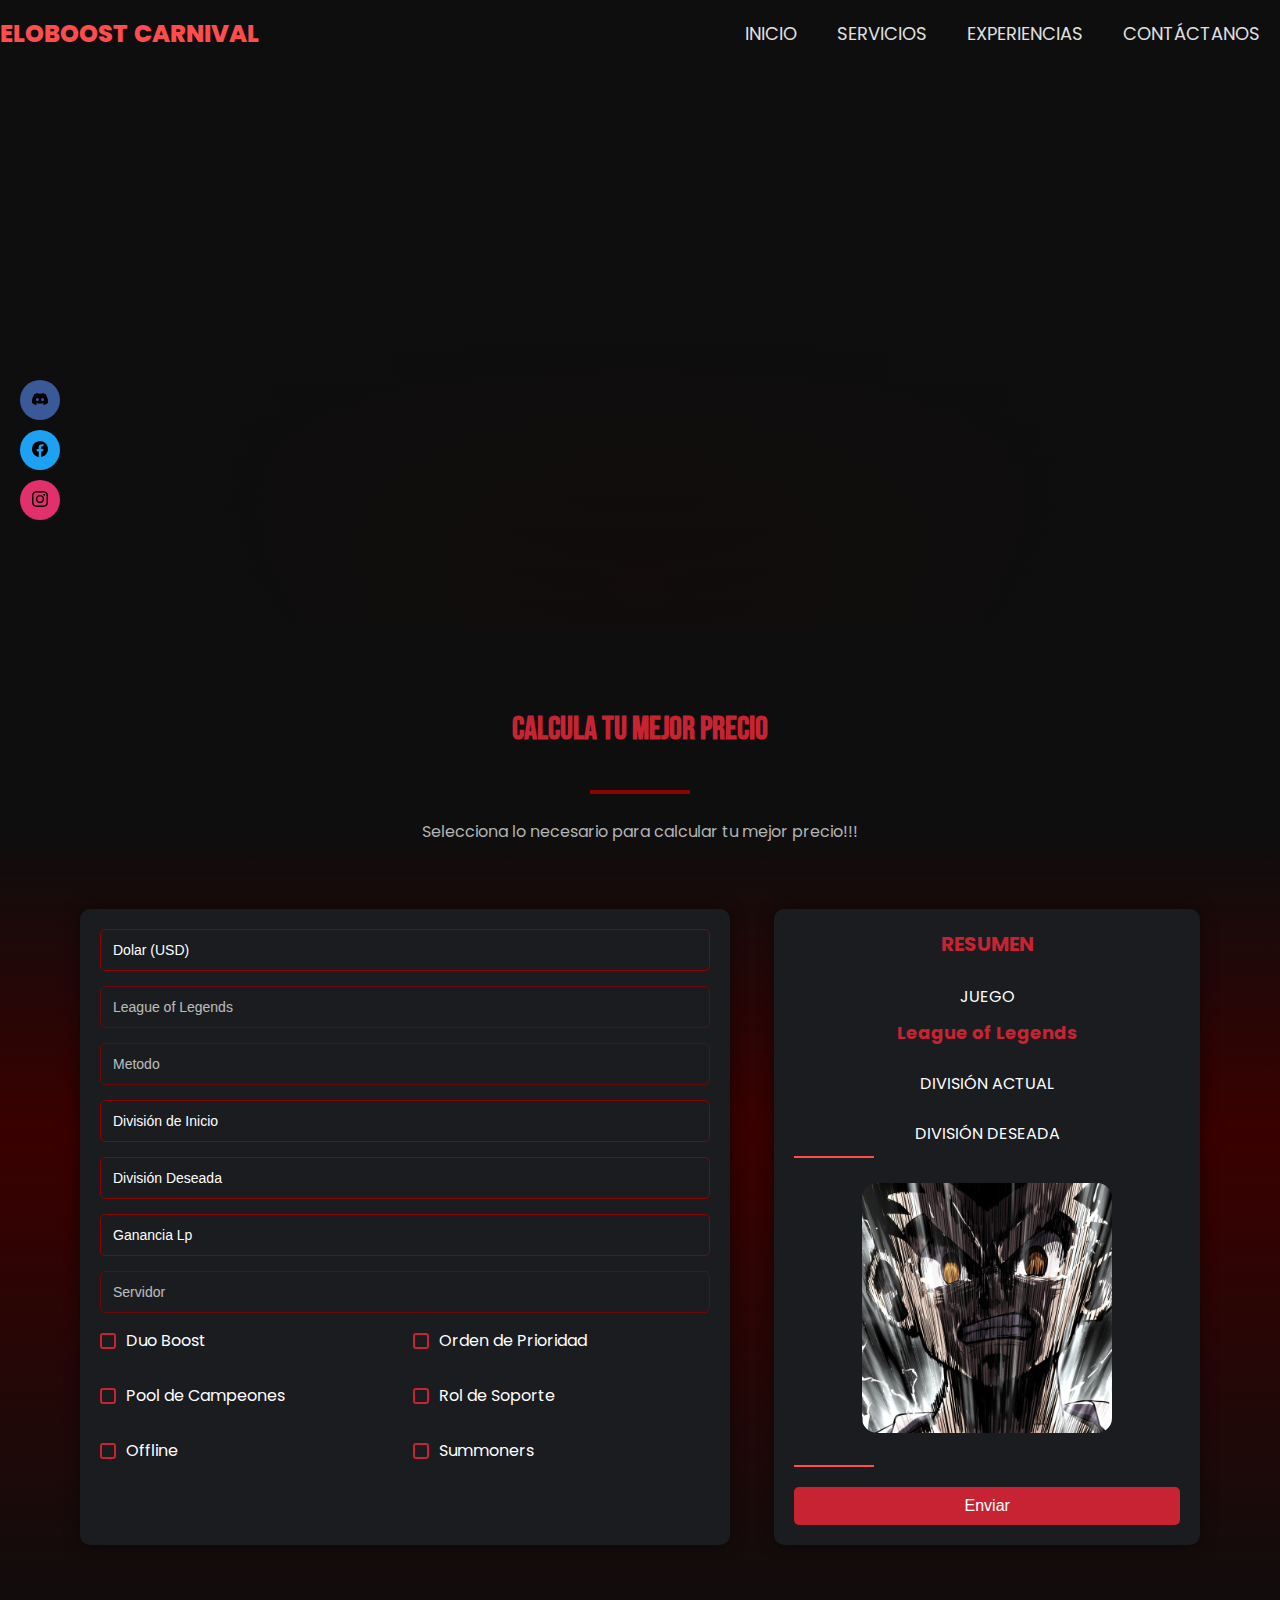
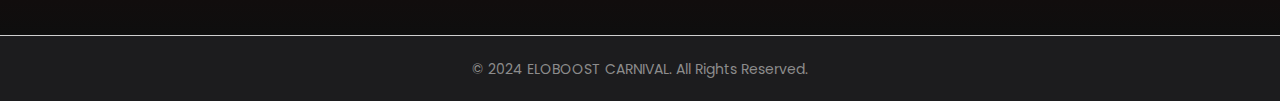
==== boost.html @ f3f3e9c1 "Se modifico totalmente la pagina" ====
<!DOCTYPE html>
<html lang="es">
  <head>
    <meta http-equiv="Content-Type" content="text/html; charset=UTF-8" />
    <link rel="stylesheet" href="/css/boost.css" />
    <link rel="icon" href="/assets/icon/carnivalLogo.ico" />
    <title>CARNIVAL</title>
  </head>
  <body>
    <div id="header"></div>
    <main class="calc-container">
      <div class="calc-header">
        <h2 data-i18n="boost_header_title"></h2>
        <hr/>
        <p data-i18n="boost_header_title_description"></p>
      </div>
      <div class="calc-content">
        <form id="form">
          <div class="calc-options">
            <div class="campo">
              <select id="divisa" required>
                <option data-i18n="boost.divisa_usd" value="USD" selected>USD</option>
                <option data-i18n="boost.divisa_clp" value="CLP">CLP</option>
                <option data-i18n="boost.divisa_uyu" value="UYU">UYU</option>
              </select>
            </div>
            <div class="campo">
              <select disabled id="tipoJuego">
                <option selected data-i18n="boost.game">
                  Seleccionar juego
                </option>
                <option value="1" data-i18n="boost.lol">
                  League of Legends
                </option>
                <option value="2" data-i18n="boost.valorant">Valorant</option>
              </select>
            </div>
            <div class="campo">
              <select disabled id="tipoMetodo">
                <option selected data-i18n="boost.method">
                  Seleccionar método
                </option>
                <option value="1" data-i18n="boost.by_division">
                  Por División
                </option>
                <option value="2" data-i18n="boost.by_win">Por Victoria</option>
              </select>
            </div>
            <div class="campo">
              <select id="divisionInicio" required>
                <option selected data-i18n="boost.starting_division"></option>
                <option value="1" data-i18n="boost.iron_4"></option>
                <option value="2" data-i18n="boost.iron_3"></option>
                <option value="3" data-i18n="boost.iron_2"></option>
                <option value="4" data-i18n="boost.iron_1"></option>
                <option value="5" data-i18n="boost.bronze_4"></option>
                <option value="6" data-i18n="boost.bronze_3"></option>
                <option value="7" data-i18n="boost.bronze_2"></option>
                <option value="8" data-i18n="boost.bronze_1"></option>
                <option value="9" data-i18n="boost.silver_4"></option>
                <option value="10" data-i18n="boost.silver_3"></option>
                <option value="11" data-i18n="boost.silver_2"></option>
                <option value="12" data-i18n="boost.silver_1"></option>
                <option value="13" data-i18n="boost.gold_4"></option>
                <option value="14" data-i18n="boost.gold_3"></option>
                <option value="15" data-i18n="boost.gold_2"></option>
                <option value="16" data-i18n="boost.gold_1"></option>
                <option value="17" data-i18n="boost.platinum_4"></option>
                <option value="18" data-i18n="boost.platinum_3"></option>
                <option value="19" data-i18n="boost.platinum_2"></option>
                <option value="20" data-i18n="boost.platinum_1"></option>
                <option value="21" data-i18n="boost.emerald_4"></option>
                <option value="22" data-i18n="boost.emerald_3"></option>
                <option value="23" data-i18n="boost.emerald_2"></option>
                <option value="24" data-i18n="boost.emerald_1"></option>
                <option value="25" data-i18n="boost.diamond_4"></option>
                <option value="26" data-i18n="boost.diamond_3"></option>
                <option value="27" data-i18n="boost.diamond_2"></option>
                <option value="28" data-i18n="boost.diamond_1"></option>
                <option value="29" data-i18n="boost.master"></option>
              </select>
            </div>
            <div class="campo">
              <select id="divisionDeseada" required>
                <!-- Opciones de divisiones aquí -->
                <option selected data-i18n="boost.desired_division"></option>
                <option value="1" data-i18n="boost.iron_4"></option>
                <option value="2" data-i18n="boost.iron_3"></option>
                <option value="3" data-i18n="boost.iron_2"></option>
                <option value="4" data-i18n="boost.iron_1"></option>
                <option value="5" data-i18n="boost.bronze_4"></option>
                <option value="6" data-i18n="boost.bronze_3"></option>
                <option value="7" data-i18n="boost.bronze_2"></option>
                <option value="8" data-i18n="boost.bronze_1"></option>
                <option value="9" data-i18n="boost.silver_4"></option>
                <option value="10" data-i18n="boost.silver_3"></option>
                <option value="11" data-i18n="boost.silver_2"></option>
                <option value="12" data-i18n="boost.silver_1"></option>
                <option value="13" data-i18n="boost.gold_4"></option>
                <option value="14" data-i18n="boost.gold_3"></option>
                <option value="15" data-i18n="boost.gold_2"></option>
                <option value="16" data-i18n="boost.gold_1"></option>
                <option value="17" data-i18n="boost.platinum_4"></option>
                <option value="18" data-i18n="boost.platinum_3"></option>
                <option value="19" data-i18n="boost.platinum_2"></option>
                <option value="20" data-i18n="boost.platinum_1"></option>
                <option value="21" data-i18n="boost.emerald_4"></option>
                <option value="22" data-i18n="boost.emerald_3"></option>
                <option value="23" data-i18n="boost.emerald_2"></option>
                <option value="24" data-i18n="boost.emerald_1"></option>
                <option value="25" data-i18n="boost.diamond_4"></option>
                <option value="26" data-i18n="boost.diamond_3"></option>
                <option value="27" data-i18n="boost.diamond_2"></option>
                <option value="28" data-i18n="boost.diamond_1"></option>
                <option value="29" data-i18n="boost.master"></option>
              </select>
            </div>
            <div class="campo">
              <select id="ganaciaLP" required>
                <option selected data-i18n="boost.lp_gain"></option>
                <option value="1" data-i18n="boost.less_than_18"></option>
                <option value="2" data-i18n="boost.between_20_21"></option>
                <option value="3" data-i18n="boost.more_than_22"></option>
              </select>
            </div>
            <div class="campo">
              <select disabled id="servidor">
                <option selected data-i18n="boost.server"></option>
                <option value="1" data-i18n="boost.server_las"></option>
                <option value="2" data-i18n="boost.server_br"></option>
                <option value="3" data-i18n="boost.server_na"></option>
                <!-- Opciones de servidor aquí -->
              </select>
            </div>
            <div class="checkbox">
              <ul>
                <li>
                  <input type="checkbox" id="duoBoost" /><label
                    data-i18n="boost.duo_boost"
                  ></label>
                </li>
                <li>
                  <input type="checkbox" id="orderPrioridad" /><label
                    data-i18n="boost.priority"
                  ></label>
                </li>
                <li>
                  <input type="checkbox" id="poolCampeones" /><label
                    data-i18n="boost.champion_pool"
                  ></label>
                </li>
                <li>
                  <input type="checkbox" id="rolSupport" /><label
                    data-i18n="boost.rol_support"
                  ></label>
                </li>
                <li>
                  <input type="checkbox" id="jugarOffline" /><label
                    data-i18n="boost.offline"
                  ></label>
                </li>
                <li>
                  <input type="checkbox" id="summoners" /><label
                    data-i18n="boost.summoners"
                  ></label>
                </li>
              </ul>
            </div>
          </div>
          <div class="calc-summary">
            <h4 data-i18n="boost_summary"></h4>
            <p data-i18n="boost_summary_game"></p>
            <span>League of Legends</span>
            <p data-i18n="boost_summary_SD"></p>
            <span id="mostrarDA"></span>
            <p data-i18n="boost_summary_DD"></p>
            <span id="mostrarDD"></span>
            <hr>
            <img src="/assets/images/booster-1.jpeg" alt="NECESITO DINERO"/>
            <hr>
            <span id="precioFinal"></span>
            <button type="submit" data-i18n="boost.send" class="btn btn-dark"></button>
          </div>
        </form>
      </div>
    </main>
    <footer>
      <div id="footer"></div>
    </footer>
    <div id="socialMediaLinks">
      <a href="https://www.discord.com" target="_blank" class="social-btn discord-btn"><img src="/assets/icon/discord.svg" alt="Facebook Icon" /></a>
      <a href="https://www.facebook.com" target="_blank" class="social-btn fb-btn"><img src="/assets/icon/facebook.svg" alt="Facebook Icon" /></a>
      <a href="https://www.instagram.com" target="_blank" class="social-btn insta-btn"><img src="/assets/icon/instagram.svg" alt="Instagram Icon" /></a>
    </div>
    <script type="module" src="/js/main.js"></script>
    <script src="/js/calculoBoost.js"></script>
    <script src="/js/enviarPedidoBoost.js"></script>
  </body>
</html>
---- css/boost.css ----
@import url('https://fonts.googleapis.com/css2?family=Poppins:ital,wght@0,100;0,200;0,300;0,400;0,500;0,600;0,700;0,800;0,900;1,100;1,200;1,300;1,400;1,500;1,600;1,700;1,800;1,900&display=swap');
@import url('https://fonts.googleapis.com/css2?family=Bebas+Neue&display=swap');
* {
    margin: 0;
    padding: 0;
    box-sizing: border-box;
    text-decoration: none;
    list-style: none;
}

body {
    background: linear-gradient(180deg, #0e0e0e 20%, #3a0000 50%, #0e0e0e 100%); /* Degradado de negro a rojo oscuro y de vuelta a negro */
    font-family: "Poppins", sans-serif;
    color: #e0e0e0; /* Blanco metálico */
    margin: 0;
    padding: 0;
}

.container {
    max-width: 1700px;
    margin: 0 auto;
}

.header {
    background-image: 
        radial-gradient(circle, rgba(14, 14, 14, 0.6), rgba(14, 14, 14, 1) 70%), /* Degradado radial de negro a transparente */
        url('/assets/images/BG-index.jpeg'); /* Imagen de fondo */
    background-position: center center;
    background-repeat: no-repeat;
    background-size: cover; /* La imagen cubre todo el contenedor */
    min-height: 70vh;
    display: flex;
    align-items: center;
}

.menu {
    position: absolute;
    top: 0;
    left: 0;
    right: 0;
    display: flex;
    align-items: center;
    justify-content: space-between;
    z-index: 1000;
}

.logo {
    font-size: 24px;
    color: #ff4d4d; /* Rojo metálico */
    font-weight: 800;
    text-transform: uppercase;
}

.menu .navbar ul li {
    position: relative;
    float: left;
}

.menu .navbar ul li a {
    font-size: 18px;
    padding: 20px;
    color: #e0e0e0; /* Blanco metálico */
    display: block;
}

.menu .navbar ul li a:hover {
    color: #ff4d4d; /* Rojo metálico */
}

#menu {
    display: none;
}

.menu-icono {
    width: 25px;
}

.menu label {
    cursor: pointer;
    display: none;
}
h2 {
    font-size: 90px;
    line-height: 100px;
    color: #e0e0e0; /* Blanco metálico */
    text-transform: uppercase;
    font-family: "Bebas Neue", cursive;
    margin-bottom: 20px;
}

p {
    font-size: 16px;
    color: #b3b3b3; /* Gris metálico */
    margin: 25px 0;
}
hr {
    border: 1px solid #ff4d4d; /* Rojo metálico */
    width: 80px;
}
/* Estructura de la calculadora */
.calc-container {
    padding: 50px 0;
    background: linear-gradient(180deg, #0e0e0e 20%, #3a0000 50%, #0e0e0e 100%);
    color: #fff;
    text-align: center;
    display: flex;
    flex-direction: column;
    align-items: center;
}
.calc-header h2 {
    color: #C82333;
    font-size: 32px;
    font-weight: bold;
    margin-bottom: 10px;
}
.calc-header hr {
    width: 100px;
    border: 2px solid #8D0303;
    margin: 0 auto 20px auto;
}
/* Contenedor principal */
form {
    display: flex;
    flex-direction: row;
    justify-content: space-between;
    width: 100%;
    padding: 20px;
    gap: 20px;
}
.calc-content {
    display: flex;
    justify-content: space-between;  
    align-items: flex-start;  
    width: 100%;
    max-width: 1200px;
    padding: 20px;
    gap: 20px; 
}
.calc-options {
    width: 58%;
    background-color: #1A1C1F;
    padding: 20px;
    border-radius: 10px;
    box-shadow: 0 0 15px rgba(0, 0, 0, 0.5);
}
.calc-summary {
    width: 38%;
    background-color: #1A1C1F;
    padding: 20px;
    border-radius: 10px;
    box-shadow: 0 0 15px rgba(0, 0, 0, 0.5);
}
.calc-summary h4 {
    font-size: 20px;
    color: #C82333;
    margin-bottom: 20px;
}
.calc-summary p {
    font-size: 16px;
    color: #fff;
    margin-bottom: 10px;
}
.calc-summary span {
    font-size: 18px;
    font-weight: bold;
    color: #C82333;
}
.calc-summary img{
    width: 250px;
    border-radius: 15px;
    margin:25px;
}
.calc-summary button[type="submit"] {
    margin-top: 20px;
    padding: 10px;
    width: 100%;
    background-color: #C82333;
    color: #fff;
    border: none;
    border-radius: 5px;
    font-size: 16px;
    cursor: pointer;
    transition: background-color 0.3s ease;
}
.calc-summary button[type="submit"]:hover {
    background-color: #A3112A;
}
/* Estilo para los select */
select {
    width: 100%;
    padding: 12px;
    margin-bottom: 15px;
    border: 1px solid #8D0303;
    border-radius: 5px;
    background-color: #1A1C1F; /* Fondo oscuro */
    color: #fff; /* Color del texto blanco */
    font-size: 14px;
    -webkit-appearance: none; /* Ocultar el estilo por defecto de los selectores */
    -moz-appearance: none;
    appearance: none;
    background-image: url('data:image/svg+xml;base64,...'); /* Añade tu icono SVG para la flecha aquí */
    background-repeat: no-repeat;
    background-position: right 10px center; /* Alineación de la flecha */
    background-size: 12px;
}
select:focus {
    outline: none;
    border-color: #C82333;
    box-shadow: 0 0 10px rgba(200, 35, 51, 0.8);
}
select option {
    background-color: #1A1C1F; /* Mantiene el fondo oscuro */
    color: #fff; /* Letra blanca */
}
/* Ajuste del contenedor de checkboxes */
.checkbox ul {
    display: flex;
    flex-wrap: wrap; /* Permitir que los ítems se dividan en varias filas */
    padding: 0;
    margin: 0;
    list-style-type: none; /* Eliminar el estilo de lista */
    gap: 20px; /* Espacio entre las columnas */
}
.checkbox ul li {
    width: 48%; /* Cada ítem ocupa el 48% del ancho, ajustando el espacio entre columnas */
    display: flex;
    align-items: center;
    margin-bottom: 10px;
    color: #fff;
}
/* Ajuste adicional de los checkboxes */
input[type="checkbox"] {
    appearance: none;
    width: 16px;
    height: 16px;
    border: 2px solid #C82333;
    border-radius: 3px;
    background-color: transparent;
    transition: background-color 0.3s ease, border-color 0.3s ease;
    margin-right: 10px;
}

input[type="checkbox"]:checked {
    background-color: #C82333;
    border-color: #A3112A;
}

input[type="checkbox"]:focus {
    outline: none;
    box-shadow: 0 0 5px rgba(200, 35, 51, 0.5);
}
.footer-content {
    background-color: #1C1C1E; /* Gris metálico oscuro */
    padding: 20px;
    border-top: 1px solid #CFCFCF;
    width: 100%;
    text-align: center;
    bottom: 0;
}
.footer-content span {
    font-size: 14px;
    color: #8C8C8C; /* Gris metálico claro */
}
/*Redes sociales*/
#socialMediaLinks {
    position: fixed;
    top: 50%;
    left: 20px;
    transform: translateY(-50%);
    z-index: 100; /* Asegúrate de que los botones estén por encima del contenido */
  }
  
  .social-btn {
    display: block;
    margin: 10px 0;
    width: 40px;
    height: 40px;
    text-align: center;
    line-height: 40px;
    background-color: #555;
    color: white;
    border-radius: 50%;
    font-size: 20px;
    text-decoration: none;
    transition: background-color 0.3s;
  }
  
  .social-btn:hover {
    background-color: #000; /* Cambia el color al pasar el ratón */
  }
  
  /* Estilos específicos para cada red social */
  .fb-btn {
    background-color: #1da1f2; /* Facebook blue */
  }
  
  .discord-btn {
    background-color: #3b5998; /* discord blue */
  }
  
  .insta-btn {
    background-color: #e1306c; /* Instagram pink */
  }
  
  
@media(max-width: 911px) {
    .menu {
        padding: 20px;
    }
    .menu label {
        display: initial;
    }
    .menu .navbar {
        position: absolute;
        top: 100%;
        left: 0;
        right: 0;
        background-color: #1f1f1f;
        display: none;
    }
    .menu .navbar ul li {
        width: 100%;
    }
    #menu:checked ~ .navbar {
        display: initial;
    }
    .header {
        min-height: 0vh;
    }
    .header-content {
        padding: 80px 30px 50px 30px;
    }
    .header-txt {
        margin-bottom: 15px;
    }
    .header-txt h1 {
        font-size: 90px;
    }
    .header-txt p {
        padding: 0;
        margin: 15px 0;
    }
    h2 {
        font-size: 70px;
        line-height: 80px;
    }
    p {
        margin: 15px 0;
    }
    form {
        flex-direction: column;
    }
    
    .calc-options, .calc-summary {
        width: 100%;
    }
    .footer-bg {
        padding: 30px;
    }
}
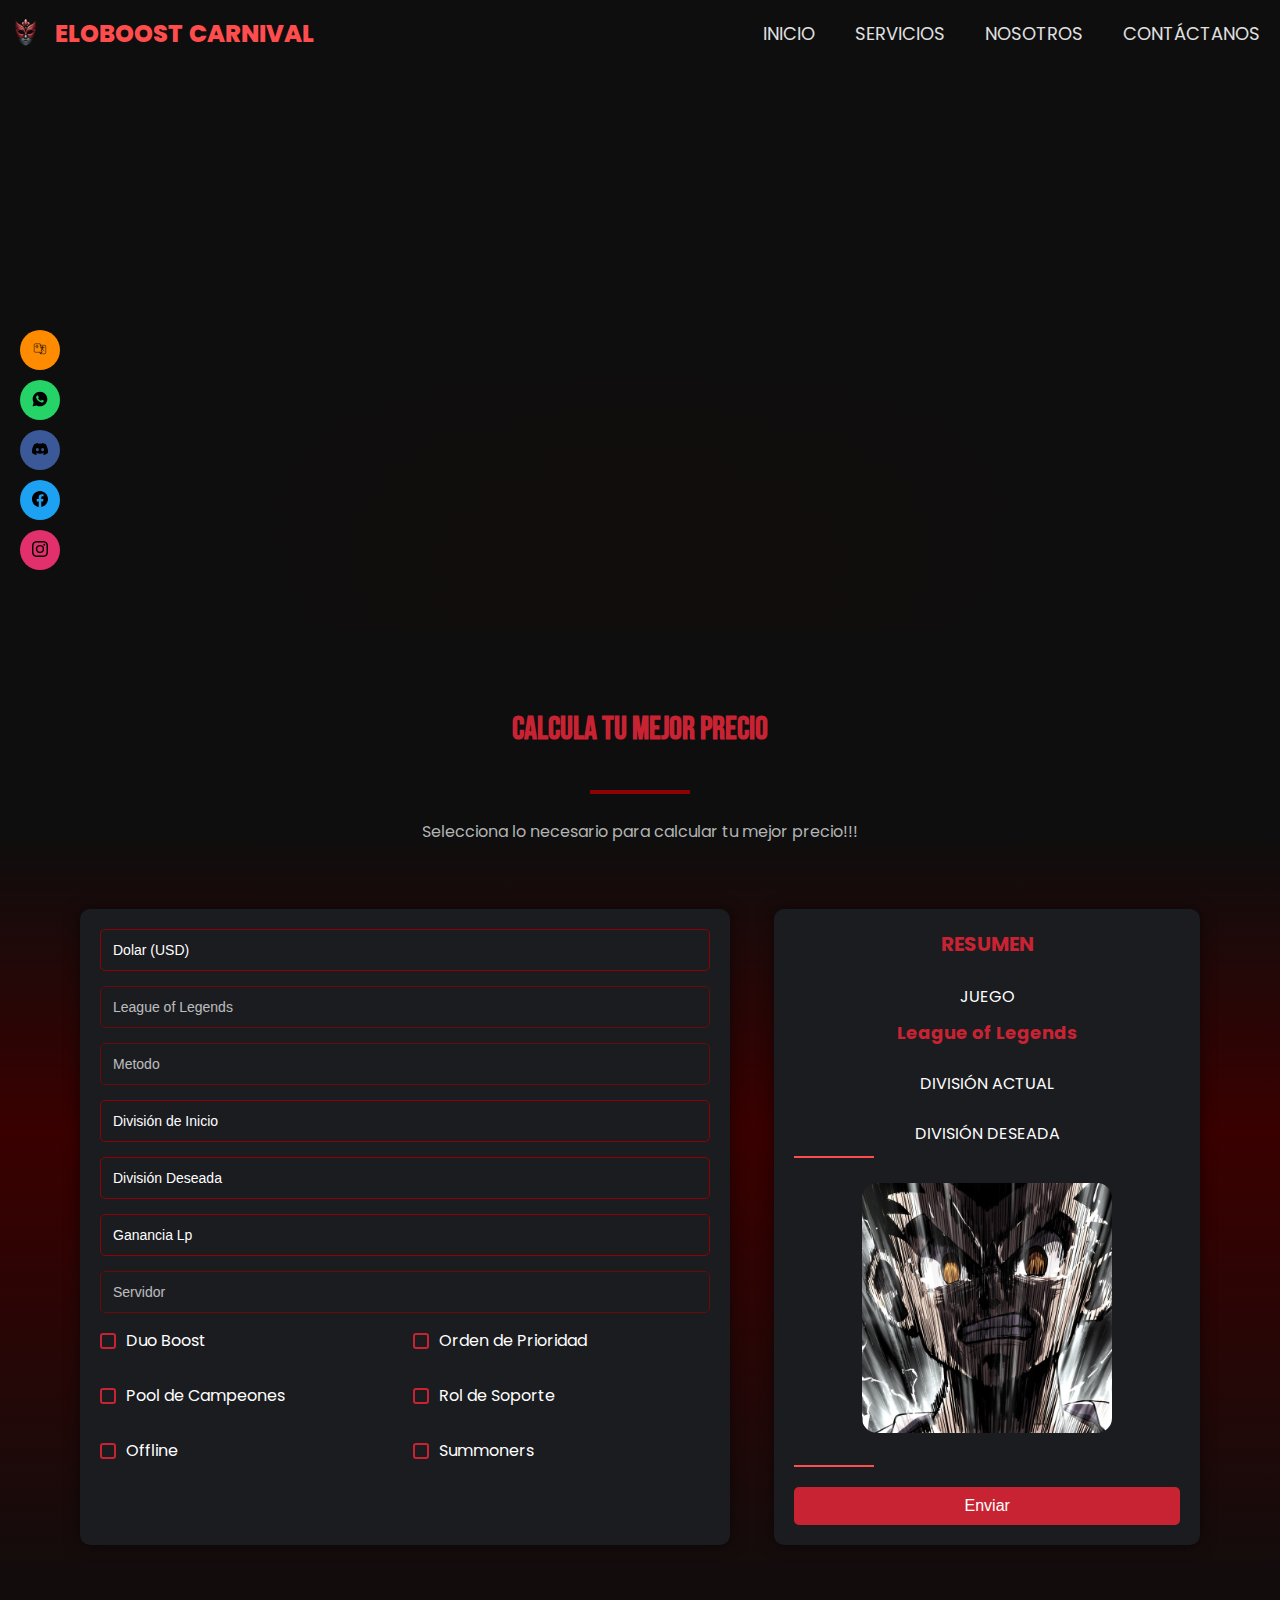
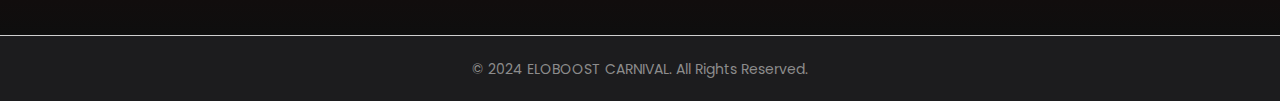
==== commit ed180d53: "Se actualizo la estica de la pagina principal" ====
--- a/boost.html
+++ b/boost.html
@@ -188,9 +188,11 @@
       <div id="footer"></div>
     </footer>
     <div id="socialMediaLinks">
-      <a href="https://www.discord.com" target="_blank" class="social-btn discord-btn"><img src="/assets/icon/discord.svg" alt="Facebook Icon" /></a>
-      <a href="https://www.facebook.com" target="_blank" class="social-btn fb-btn"><img src="/assets/icon/facebook.svg" alt="Facebook Icon" /></a>
-      <a href="https://www.instagram.com" target="_blank" class="social-btn insta-btn"><img src="/assets/icon/instagram.svg" alt="Instagram Icon" /></a>
+      <a href="index.html" class="social-btn idioma-btn"><img src="/assets/icon/idioma.svg" alt="Lenguages Icon" /></a>
+      <a href="https://whatsapp.com" target="_blank" class="social-btn whatsapp-btn"><img src="/assets/icon/whatsapp.svg" alt="Whatsapp Icon" /></a>
+      <a href="https://discord.gg/PqwCrHysCX" target="_blank" class="social-btn discord-btn"><img src="/assets/icon/discord.svg" alt="Discord Icon" /></a>
+      <a href="https://www.facebook.com/EloboostCarnival" target="_blank" class="social-btn fb-btn"><img src="/assets/icon/facebook.svg" alt="Facebook Icon" /></a>
+      <a href="https://www.instagram.com/eloboostcarnival/" target="_blank" class="social-btn insta-btn"><img src="/assets/icon/instagram.svg" alt="Instagram Icon" /></a>
     </div>
     <script type="module" src="/js/main.js"></script>
     <script src="/js/calculoBoost.js"></script>
--- a/css/boost.css
+++ b/css/boost.css
@@ -33,6 +33,14 @@
     align-items: center;
 }
 
+.logo {
+    font-size: 24px;
+    color: #ff4d4d; /* Rojo metálico */
+    font-weight: 800;
+    text-transform: uppercase;
+    display: flex;
+    align-items: center;
+}
 .menu {
     position: absolute;
     top: 0;
@@ -44,13 +52,6 @@
     z-index: 1000;
 }
 
-.logo {
-    font-size: 24px;
-    color: #ff4d4d; /* Rojo metálico */
-    font-weight: 800;
-    text-transform: uppercase;
-}
-
 .menu .navbar ul li {
     position: relative;
     float: left;
@@ -70,7 +71,10 @@
 #menu {
     display: none;
 }
-
+.logo-image {
+    width: 50px; /* Ajusta el tamaño del logo según sea necesario */
+    margin-right: 5px; /* Espacio entre el logo y el texto */
+}
 .menu-icono {
     width: 25px;
 }
@@ -286,10 +290,16 @@
   }
   
   .social-btn:hover {
-    background-color: #000; /* Cambia el color al pasar el ratón */
+    background-color: #CFCFCF; /* Cambia el color al pasar el ratón */
   }
   
   /* Estilos específicos para cada red social */
+  .whatsapp-btn {
+    background-color: #25D366; /* Facebook blue */
+  }
+  .idioma-btn {
+    background-color: #FF8C00; /* Facebook blue */
+  }
   .fb-btn {
     background-color: #1da1f2; /* Facebook blue */
   }
@@ -301,60 +311,49 @@
   .insta-btn {
     background-color: #e1306c; /* Instagram pink */
   }
-  
-  
-@media(max-width: 911px) {
-    .menu {
+
+  @media(max-width:911px){
+    .menu{
         padding: 20px;
     }
-    .menu label {
+    .menu label{
         display: initial;
     }
-    .menu .navbar {
+    .menu .navbar{
         position: absolute;
         top: 100%;
         left: 0;
         right: 0;
-        background-color: #1f1f1f;
+        background-color: #0e0e0e;
         display: none;
     }
-    .menu .navbar ul li {
+    .menu .navbar ul li{
         width: 100%;
     }
-    #menu:checked ~ .navbar {
+    #menu:checked ~ .navbar{
         display: initial;
     }
     .header {
         min-height: 0vh;
-    }
-    .header-content {
-        padding: 80px 30px 50px 30px;
-    }
-    .header-txt {
-        margin-bottom: 15px;
-    }
-    .header-txt h1 {
-        font-size: 90px;
-    }
-    .header-txt p {
-        padding: 0;
-        margin: 15px 0;
     }
     h2 {
         font-size: 70px;
         line-height: 80px;
     }
+
     p {
         margin: 15px 0;
     }
+
+    .footer-bg {
+        padding: 30px;
+    }
+
     form {
         flex-direction: column;
     }
-    
-    .calc-options, .calc-summary {
+    .calc-options,
+    .calc-summary {
         width: 100%;
     }
-    .footer-bg {
-        padding: 30px;
-    }
-}
+}
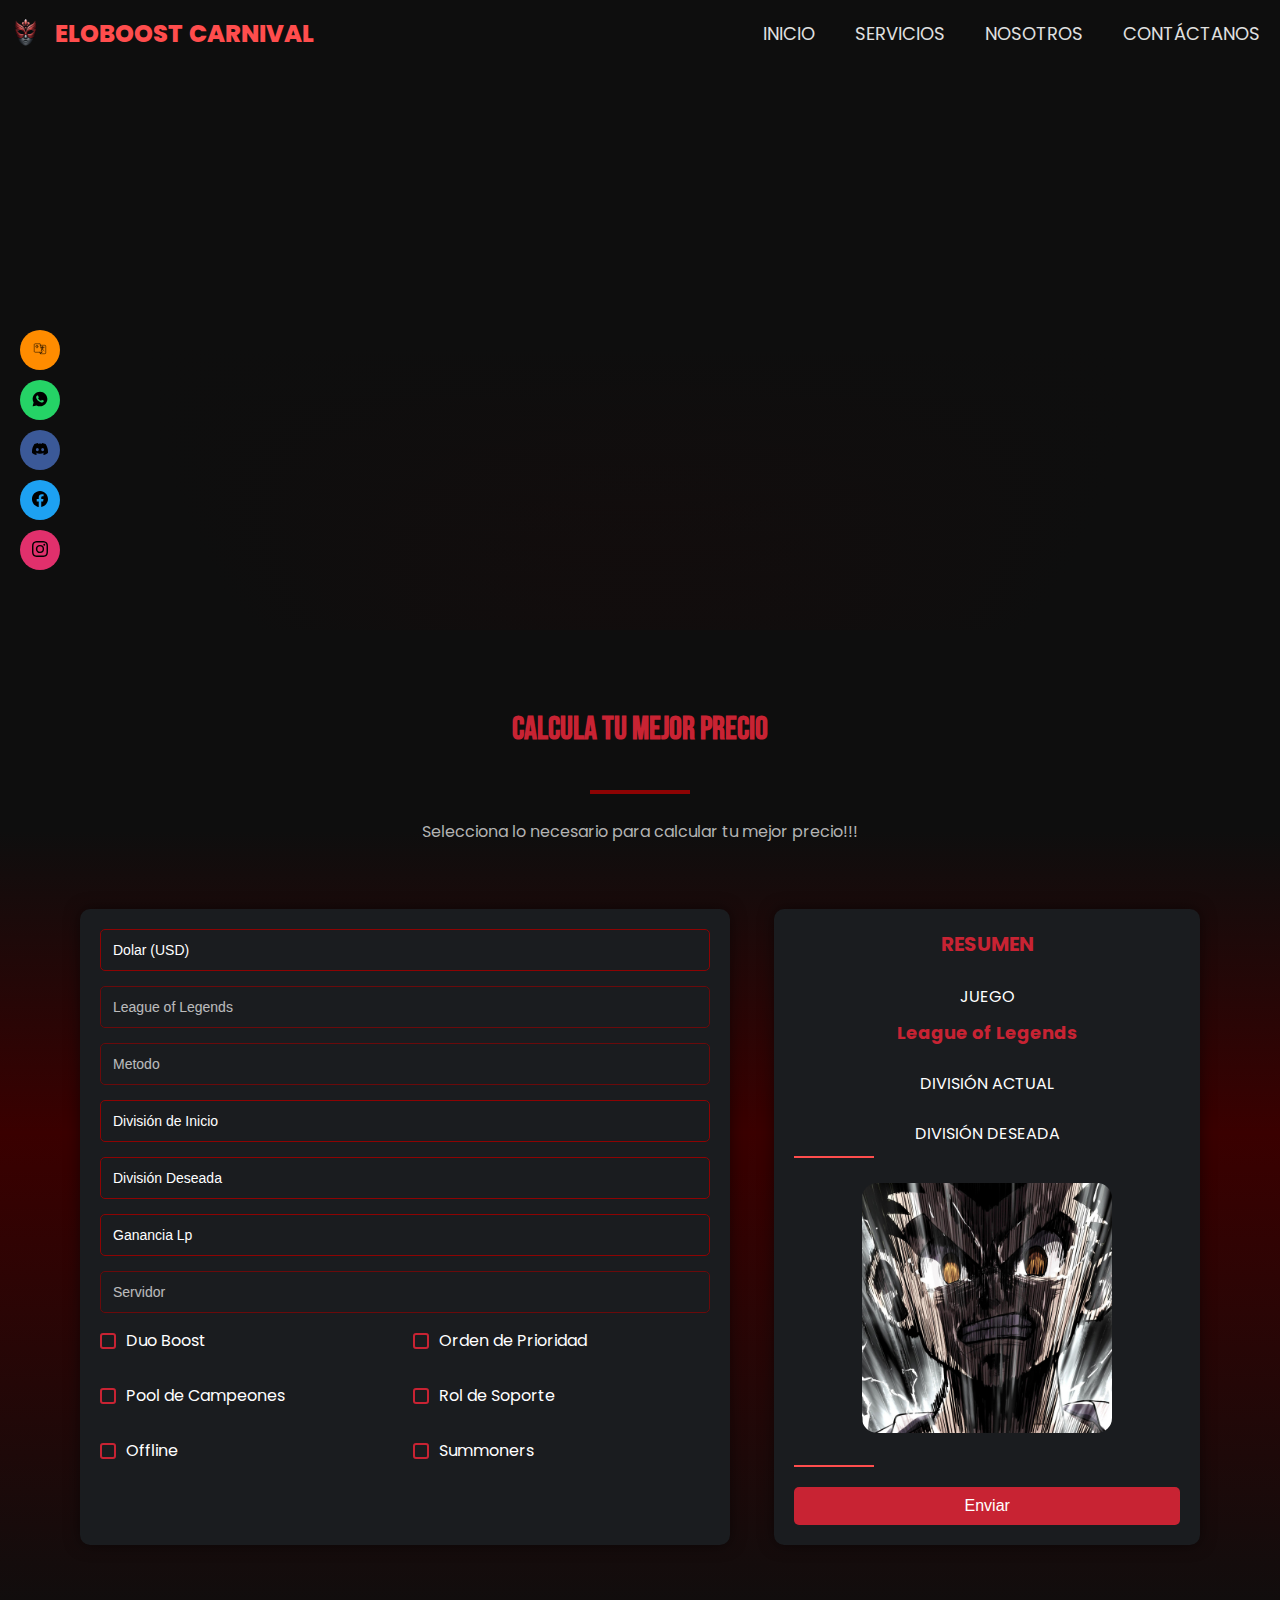
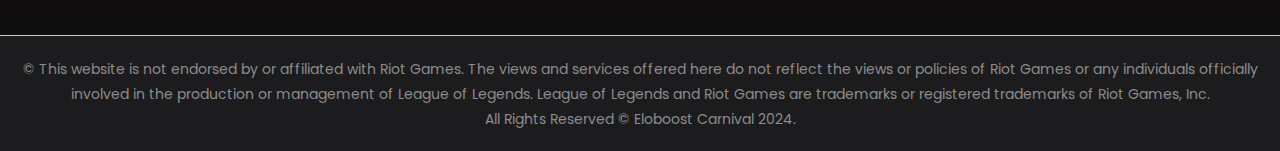
==== commit d8825acb: "Mejorarando el URL" ====
--- a/boost.html
+++ b/boost.html
@@ -4,7 +4,7 @@
     <meta http-equiv="Content-Type" content="text/html; charset=UTF-8" />
     <link rel="stylesheet" href="/css/boost.css" />
     <link rel="icon" href="/assets/icon/carnivalLogo.ico" />
-    <title>CARNIVAL</title>
+    <title>Eloboost Carnival</title>
   </head>
   <body>
     <div id="header"></div>
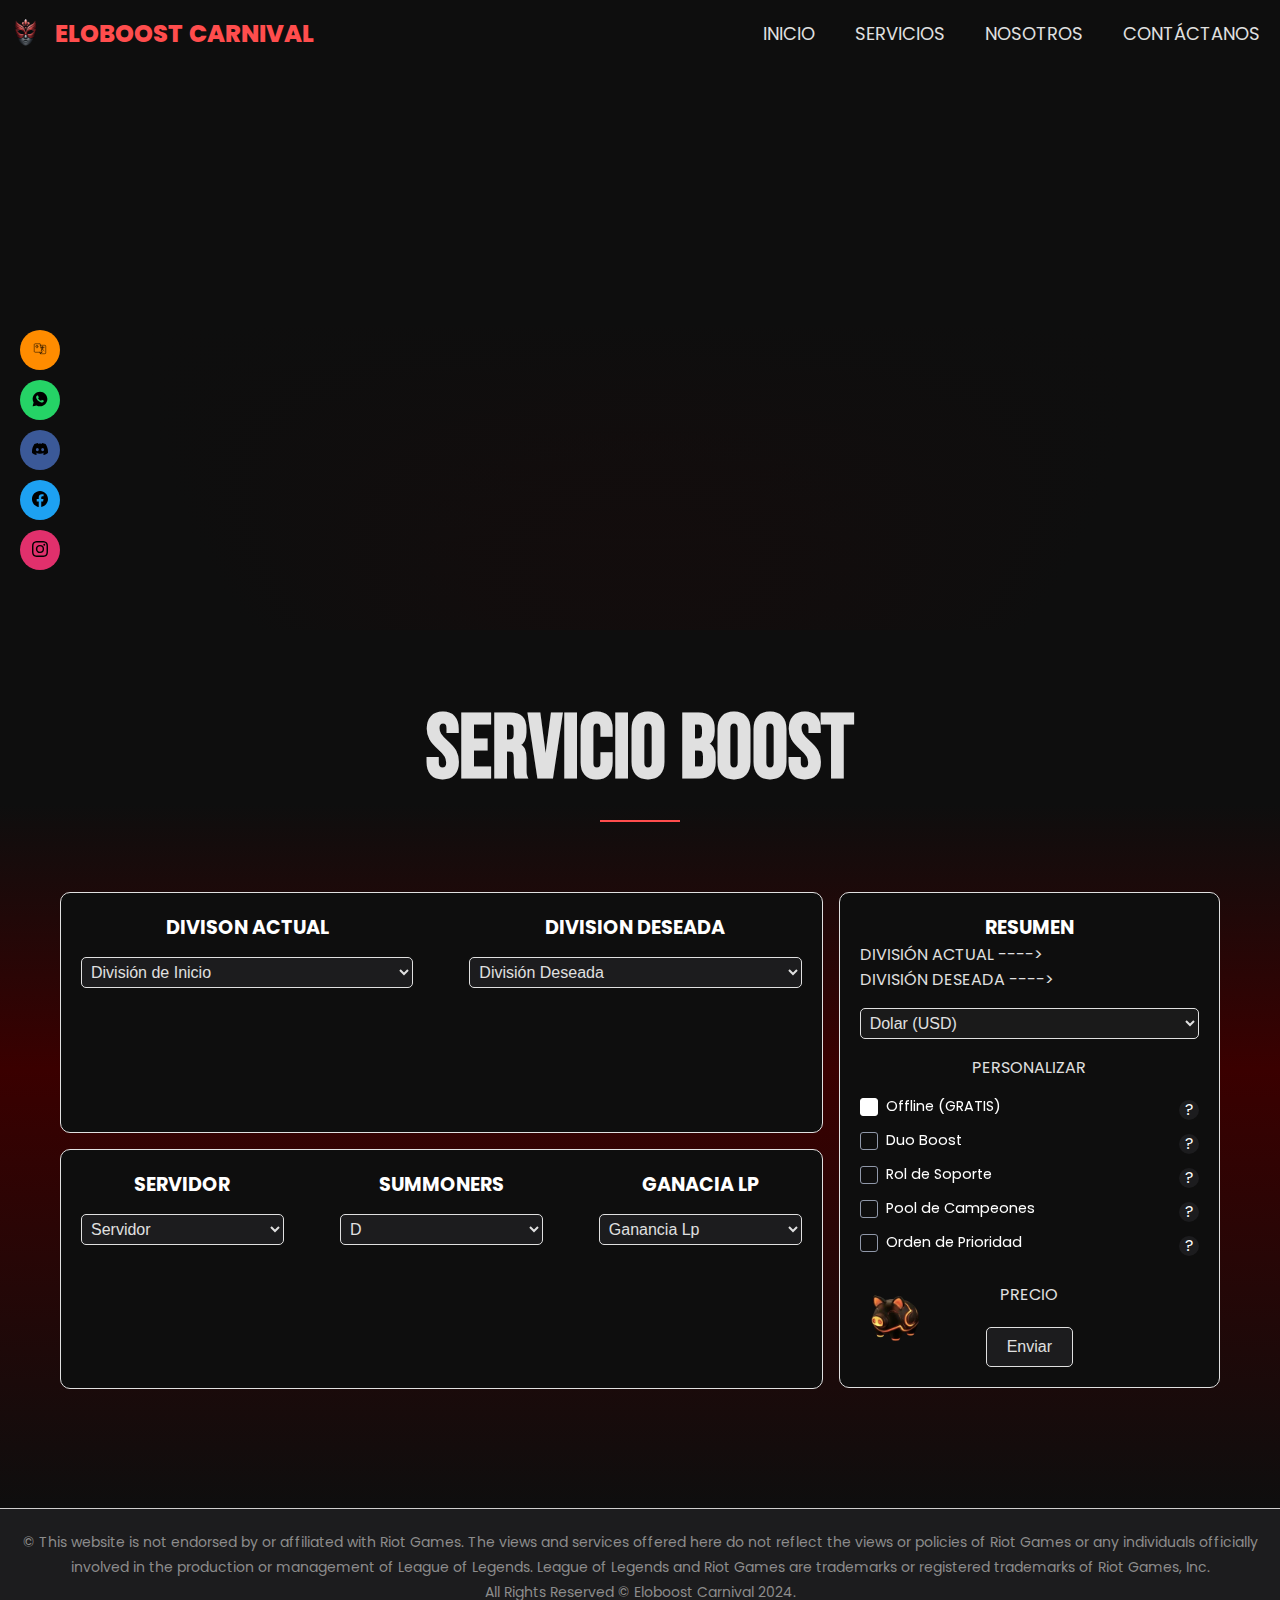
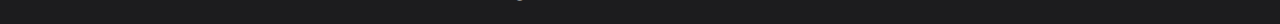
==== commit adf34ca8: "Se actualizo el servicio Boost" ====
--- a/boost.html
+++ b/boost.html
@@ -8,181 +8,221 @@
   </head>
   <body>
     <div id="header"></div>
-    <main class="calc-container">
-      <div class="calc-header">
+    <main>
+      <div class="boost-txt">
         <h2 data-i18n="boost_header_title"></h2>
-        <hr/>
-        <p data-i18n="boost_header_title_description"></p>
+        <hr />
       </div>
-      <div class="calc-content">
-        <form id="form">
-          <div class="calc-options">
-            <div class="campo">
-              <select id="divisa" required>
-                <option data-i18n="boost.divisa_usd" value="USD" selected>USD</option>
-                <option data-i18n="boost.divisa_clp" value="CLP">CLP</option>
-                <option data-i18n="boost.divisa_uyu" value="UYU">UYU</option>
-              </select>
-            </div>
-            <div class="campo">
-              <select disabled id="tipoJuego">
-                <option selected data-i18n="boost.game">
-                  Seleccionar juego
-                </option>
-                <option value="1" data-i18n="boost.lol">
-                  League of Legends
-                </option>
-                <option value="2" data-i18n="boost.valorant">Valorant</option>
-              </select>
-            </div>
-            <div class="campo">
-              <select disabled id="tipoMetodo">
-                <option selected data-i18n="boost.method">
-                  Seleccionar método
-                </option>
-                <option value="1" data-i18n="boost.by_division">
-                  Por División
-                </option>
-                <option value="2" data-i18n="boost.by_win">Por Victoria</option>
-              </select>
-            </div>
-            <div class="campo">
-              <select id="divisionInicio" required>
-                <option selected data-i18n="boost.starting_division"></option>
-                <option value="1" data-i18n="boost.iron_4"></option>
-                <option value="2" data-i18n="boost.iron_3"></option>
-                <option value="3" data-i18n="boost.iron_2"></option>
-                <option value="4" data-i18n="boost.iron_1"></option>
-                <option value="5" data-i18n="boost.bronze_4"></option>
-                <option value="6" data-i18n="boost.bronze_3"></option>
-                <option value="7" data-i18n="boost.bronze_2"></option>
-                <option value="8" data-i18n="boost.bronze_1"></option>
-                <option value="9" data-i18n="boost.silver_4"></option>
-                <option value="10" data-i18n="boost.silver_3"></option>
-                <option value="11" data-i18n="boost.silver_2"></option>
-                <option value="12" data-i18n="boost.silver_1"></option>
-                <option value="13" data-i18n="boost.gold_4"></option>
-                <option value="14" data-i18n="boost.gold_3"></option>
-                <option value="15" data-i18n="boost.gold_2"></option>
-                <option value="16" data-i18n="boost.gold_1"></option>
-                <option value="17" data-i18n="boost.platinum_4"></option>
-                <option value="18" data-i18n="boost.platinum_3"></option>
-                <option value="19" data-i18n="boost.platinum_2"></option>
-                <option value="20" data-i18n="boost.platinum_1"></option>
-                <option value="21" data-i18n="boost.emerald_4"></option>
-                <option value="22" data-i18n="boost.emerald_3"></option>
-                <option value="23" data-i18n="boost.emerald_2"></option>
-                <option value="24" data-i18n="boost.emerald_1"></option>
-                <option value="25" data-i18n="boost.diamond_4"></option>
-                <option value="26" data-i18n="boost.diamond_3"></option>
-                <option value="27" data-i18n="boost.diamond_2"></option>
-                <option value="28" data-i18n="boost.diamond_1"></option>
-                <option value="29" data-i18n="boost.master"></option>
-              </select>
-            </div>
-            <div class="campo">
-              <select id="divisionDeseada" required>
-                <!-- Opciones de divisiones aquí -->
-                <option selected data-i18n="boost.desired_division"></option>
-                <option value="1" data-i18n="boost.iron_4"></option>
-                <option value="2" data-i18n="boost.iron_3"></option>
-                <option value="3" data-i18n="boost.iron_2"></option>
-                <option value="4" data-i18n="boost.iron_1"></option>
-                <option value="5" data-i18n="boost.bronze_4"></option>
-                <option value="6" data-i18n="boost.bronze_3"></option>
-                <option value="7" data-i18n="boost.bronze_2"></option>
-                <option value="8" data-i18n="boost.bronze_1"></option>
-                <option value="9" data-i18n="boost.silver_4"></option>
-                <option value="10" data-i18n="boost.silver_3"></option>
-                <option value="11" data-i18n="boost.silver_2"></option>
-                <option value="12" data-i18n="boost.silver_1"></option>
-                <option value="13" data-i18n="boost.gold_4"></option>
-                <option value="14" data-i18n="boost.gold_3"></option>
-                <option value="15" data-i18n="boost.gold_2"></option>
-                <option value="16" data-i18n="boost.gold_1"></option>
-                <option value="17" data-i18n="boost.platinum_4"></option>
-                <option value="18" data-i18n="boost.platinum_3"></option>
-                <option value="19" data-i18n="boost.platinum_2"></option>
-                <option value="20" data-i18n="boost.platinum_1"></option>
-                <option value="21" data-i18n="boost.emerald_4"></option>
-                <option value="22" data-i18n="boost.emerald_3"></option>
-                <option value="23" data-i18n="boost.emerald_2"></option>
-                <option value="24" data-i18n="boost.emerald_1"></option>
-                <option value="25" data-i18n="boost.diamond_4"></option>
-                <option value="26" data-i18n="boost.diamond_3"></option>
-                <option value="27" data-i18n="boost.diamond_2"></option>
-                <option value="28" data-i18n="boost.diamond_1"></option>
-                <option value="29" data-i18n="boost.master"></option>
-              </select>
-            </div>
-            <div class="campo">
-              <select id="ganaciaLP" required>
-                <option selected data-i18n="boost.lp_gain"></option>
-                <option value="1" data-i18n="boost.less_than_18"></option>
-                <option value="2" data-i18n="boost.between_20_21"></option>
-                <option value="3" data-i18n="boost.more_than_22"></option>
-              </select>
-            </div>
-            <div class="campo">
-              <select disabled id="servidor">
-                <option selected data-i18n="boost.server"></option>
-                <option value="1" data-i18n="boost.server_las"></option>
-                <option value="2" data-i18n="boost.server_br"></option>
-                <option value="3" data-i18n="boost.server_na"></option>
-                <!-- Opciones de servidor aquí -->
-              </select>
-            </div>
-            <div class="checkbox">
-              <ul>
-                <li>
-                  <input type="checkbox" id="duoBoost" /><label
-                    data-i18n="boost.duo_boost"
-                  ></label>
-                </li>
-                <li>
-                  <input type="checkbox" id="orderPrioridad" /><label
-                    data-i18n="boost.priority"
-                  ></label>
-                </li>
-                <li>
-                  <input type="checkbox" id="poolCampeones" /><label
-                    data-i18n="boost.champion_pool"
-                  ></label>
-                </li>
-                <li>
-                  <input type="checkbox" id="rolSupport" /><label
-                    data-i18n="boost.rol_support"
-                  ></label>
-                </li>
-                <li>
-                  <input type="checkbox" id="jugarOffline" /><label
-                    data-i18n="boost.offline"
-                  ></label>
-                </li>
-                <li>
-                  <input type="checkbox" id="summoners" /><label
-                    data-i18n="boost.summoners"
-                  ></label>
-                </li>
-              </ul>
-            </div>
-          </div>
-          <div class="calc-summary">
-            <h4 data-i18n="boost_summary"></h4>
-            <p data-i18n="boost_summary_game"></p>
-            <span>League of Legends</span>
-            <p data-i18n="boost_summary_SD"></p>
-            <span id="mostrarDA"></span>
-            <p data-i18n="boost_summary_DD"></p>
-            <span id="mostrarDD"></span>
-            <hr>
-            <img src="/assets/images/booster-1.jpeg" alt="NECESITO DINERO"/>
-            <hr>
-            <span id="precioFinal"></span>
-            <button type="submit" data-i18n="boost.send" class="btn btn-dark"></button>
-          </div>
-        </form>
-      </div>
+      <form id="form">
+          <section class="service-box-I">
+            <div class="service-box-upper">
+              <div class="service-box">
+                <h3 data-i18n="boost_starting"></h3>
+                <select id="divisionInicio" required>
+                  <option selected data-i18n="boost.starting_division"></option>
+                  <option value="1" data-i18n="boost.iron_4"></option>
+                  <option value="2" data-i18n="boost.iron_3"></option>
+                  <option value="3" data-i18n="boost.iron_2"></option>
+                  <option value="4" data-i18n="boost.iron_1"></option>
+                  <option value="5" data-i18n="boost.bronze_4"></option>
+                  <option value="6" data-i18n="boost.bronze_3"></option>
+                  <option value="7" data-i18n="boost.bronze_2"></option>
+                  <option value="8" data-i18n="boost.bronze_1"></option>
+                  <option value="9" data-i18n="boost.silver_4"></option>
+                  <option value="10" data-i18n="boost.silver_3"></option>
+                  <option value="11" data-i18n="boost.silver_2"></option>
+                  <option value="12" data-i18n="boost.silver_1"></option>
+                  <option value="13" data-i18n="boost.gold_4"></option>
+                  <option value="14" data-i18n="boost.gold_3"></option>
+                  <option value="15" data-i18n="boost.gold_2"></option>
+                  <option value="16" data-i18n="boost.gold_1"></option>
+                  <option value="17" data-i18n="boost.platinum_4"></option>
+                  <option value="18" data-i18n="boost.platinum_3"></option>
+                  <option value="19" data-i18n="boost.platinum_2"></option>
+                  <option value="20" data-i18n="boost.platinum_1"></option>
+                  <option value="21" data-i18n="boost.emerald_4"></option>
+                  <option value="22" data-i18n="boost.emerald_3"></option>
+                  <option value="23" data-i18n="boost.emerald_2"></option>
+                  <option value="24" data-i18n="boost.emerald_1"></option>
+                  <option value="25" data-i18n="boost.diamond_4"></option>
+                  <option value="26" data-i18n="boost.diamond_3"></option>
+                  <option value="27" data-i18n="boost.diamond_2"></option>
+                  <option value="28" data-i18n="boost.diamond_1"></option>
+                  <option value="29" data-i18n="boost.master"></option>
+                </select>
+              </div>
+              <div class="service-box">
+                <h3 data-i18n="boost_desired"></h3>
+                <select id="divisionDeseada" required>
+                  <option selected data-i18n="boost.desired_division"></option>
+                  <option value="1" data-i18n="boost.iron_4"></option>
+                  <option value="2" data-i18n="boost.iron_3"></option>
+                  <option value="3" data-i18n="boost.iron_2"></option>
+                  <option value="4" data-i18n="boost.iron_1"></option>
+                  <option value="5" data-i18n="boost.bronze_4"></option>
+                  <option value="6" data-i18n="boost.bronze_3"></option>
+                  <option value="7" data-i18n="boost.bronze_2"></option>
+                  <option value="8" data-i18n="boost.bronze_1"></option>
+                  <option value="9" data-i18n="boost.silver_4"></option>
+                  <option value="10" data-i18n="boost.silver_3"></option>
+                  <option value="11" data-i18n="boost.silver_2"></option>
+                  <option value="12" data-i18n="boost.silver_1"></option>
+                  <option value="13" data-i18n="boost.gold_4"></option>
+                  <option value="14" data-i18n="boost.gold_3"></option>
+                  <option value="15" data-i18n="boost.gold_2"></option>
+                  <option value="16" data-i18n="boost.gold_1"></option>
+                  <option value="17" data-i18n="boost.platinum_4"></option>
+                  <option value="18" data-i18n="boost.platinum_3"></option>
+                  <option value="19" data-i18n="boost.platinum_2"></option>
+                  <option value="20" data-i18n="boost.platinum_1"></option>
+                  <option value="21" data-i18n="boost.emerald_4"></option>
+                  <option value="22" data-i18n="boost.emerald_3"></option>
+                  <option value="23" data-i18n="boost.emerald_2"></option>
+                  <option value="24" data-i18n="boost.emerald_1"></option>
+                  <option value="25" data-i18n="boost.diamond_4"></option>
+                  <option value="26" data-i18n="boost.diamond_3"></option>
+                  <option value="27" data-i18n="boost.diamond_2"></option>
+                  <option value="28" data-i18n="boost.diamond_1"></option>
+                  <option value="29" data-i18n="boost.master"></option>
+                </select>
+              </div>
+            </div>
+            <div class="service-box-lower">
+              <div class="service-box">
+                  <h3 data-i18n="boost_server"></h3>
+                  <select id="servidor">
+                      <option selected data-i18n="boost.server"></option>
+                      <option value="1" data-i18n="boost.server_las"></option>
+                      <option value="2" data-i18n="boost.server_br"></option>
+                      <option value="3" data-i18n="boost.server_na"></option>
+                  </select>
+              </div>
+              <div class="service-box">
+                  <h3 data-i18n="boost_summoners"></h3>
+                  <select id="summoners">
+                      <option value="D">D</option>
+                      <option value="F">F</option>
+                  </select>
+                  
+              </div>
+              <div class="service-box">
+                <h3 data-i18n="boost_profit_lp"></h3>
+                  <select id="ganaciaLP" required>
+                    <option selected data-i18n="boost.lp_gain"></option>
+                    <option value="1" data-i18n="boost.less_than_18"></option>
+                    <option value="2" data-i18n="boost.between_20_21"></option>
+                    <option value="3" data-i18n="boost.more_than_22"></option>
+                  </select>
+            </div>
+            </div>
+          </section>
+          <section class="service-box-D">
+            <div class="resumen-section">
+                <h3 data-i18n="boost_resume"></h3>
+                <div class="division-actual">
+                      <p data-i18n="boost_summary_SD"></p>
+                      <span id="mostrarDA"></span>
+                </div>
+                <div class="division-deseada">
+                    <p data-i18n="boost_summary_DD"></p>
+                    <span id="mostrarDD"></span>
+                </div>
+            </div>
+            <select id="divisa" class="service-select">
+              <option data-i18n="boost.divisa_usd" value="USD" selected>USD</option>
+              <option data-i18n="boost.divisa_clp" value="CLP">CLP</option>
+              <option data-i18n="boost.divisa_uyu" value="UYU">UYU</option>
+            </select>
+            <p data-i18n="boost_personalize"></p>
+            <div id="personalizar-section">
+                <div class="checkbox-wrapper-46">
+                    <input type="checkbox" id="jugarOffline" class="inp-cbx" checked/>
+                    <label for="jugarOffline" class="cbx">
+                        <span>
+                            <svg viewBox="0 0 12 10" height="10px" width="12px">
+                                <polyline points="1.5 6 4.5 9 10.5 1"></polyline>
+                            </svg>
+                        </span>
+                        <span data-i18n="boost.offline"></span>
+                    </label>
+                    <div class="tooltip">
+                        <div class="icon">?</div>
+                        <div data-i18n="boost.offline_title" class="tooltiptext"></div>
+                    </div>
+                </div>
+
+                <div class="checkbox-wrapper-46">
+                    <input type="checkbox" id="duoBoost" class="inp-cbx" />
+                    <label for="duoBoost" class="cbx">
+                        <span>
+                            <svg viewBox="0 0 12 10" height="10px" width="12px">
+                                <polyline points="1.5 6 4.5 9 10.5 1"></polyline>
+                            </svg>
+                        </span>
+                        <span data-i18n="boost.duo_boost"></span>
+                    </label>
+                    <div class="tooltip">
+                        <div class="icon">?</div>
+                        <div data-i18n="boost.duo_boost_title" class="tooltiptext"></div>
+                    </div>
+                </div>
+                
+                <div class="checkbox-wrapper-46">
+                    <input type="checkbox" id="rolSupport" class="inp-cbx" />
+                    <label for="rolSupport" class="cbx">
+                        <span>
+                            <svg viewBox="0 0 12 10" height="10px" width="12px">
+                                <polyline points="1.5 6 4.5 9 10.5 1"></polyline>
+                            </svg>
+                        </span>
+                        <span data-i18n="boost.rol_support"></span>
+                    </label>
+                    <div class="tooltip">
+                        <div class="icon">?</div>
+                        <div data-i18n="boost.rol_support_title" class="tooltiptext"></div>
+                    </div>
+                </div>
+                
+                <div class="checkbox-wrapper-46">
+                    <input type="checkbox" id="poolCampeones" class="inp-cbx" />
+                    <label for="poolCampeones" class="cbx">
+                        <span>
+                            <svg viewBox="0 0 12 10" height="10px" width="12px">
+                                <polyline points="1.5 6 4.5 9 10.5 1"></polyline>
+                            </svg>
+                        </span>
+                        <span data-i18n="boost.champion_pool"></span>
+                    </label>
+                    <div class="tooltip">
+                        <div class="icon">?</div>
+                        <div data-i18n="boost.champion_pool_title" class="tooltiptext"></div>
+                    </div>
+                </div>
+                
+                <div class="checkbox-wrapper-46">
+                    <input type="checkbox" id="orderPrioridad" class="inp-cbx" />
+                    <label for="orderPrioridad" class="cbx">
+                        <span>
+                            <svg viewBox="0 0 12 10" height="10px" width="12px">
+                                <polyline points="1.5 6 4.5 9 10.5 1"></polyline>
+                            </svg>
+                        </span>
+                        <span data-i18n="boost.priority"></span>
+                    </label>
+                    <div class="tooltip">
+                        <div class="icon">?</div>
+                        <div data-i18n="boost.priority_title" class="tooltiptext"></div>
+                    </div>
+                </div>
+            </div>
+            
+            <div class="precio-y-envio">
+                <img src="/assets/images/piggy_bank.png" alt="Piggy Bank" class="alcancia-quieta">
+                <p data-i18n="boost.price"></p><span id="precioFinal"></span>
+                <button type="submit" data-i18n="boost.send" class="btn btn-dark"></button>
+            </div>
+        </section> 
+      </form>
     </main>
     <footer>
       <div id="footer"></div>
--- a/css/boost.css
+++ b/css/boost.css
@@ -7,7 +7,15 @@
     text-decoration: none;
     list-style: none;
 }
-
+:root {
+    --color-fondo: #0e0e0e; /* Fondo oscuro */
+    --color-texto: #ffffff; /* Texto blanco */
+    --color-texto-claro: #e0e0e0; /* Texto claro */
+    --color-borde: #e0e0e0; /* Bordes en tono balnco oscuro */
+    --color-boton-fondo: #1C1C1E; /* Color de fondo oscuro del botón */
+    --color-boton-hover: #333; /* Color más claro al pasar el ratón */
+    --color-boton-activo: #555; /* Color aún más claro al hacer clic */
+}
 body {
     background: linear-gradient(180deg, #0e0e0e 20%, #3a0000 50%, #0e0e0e 100%); /* Degradado de negro a rojo oscuro y de vuelta a negro */
     font-family: "Poppins", sans-serif;
@@ -101,8 +109,9 @@
     border: 1px solid #ff4d4d; /* Rojo metálico */
     width: 80px;
 }
-/* Estructura de la calculadora */
-.calc-container {
+
+/* Estilos para el formulario y la cuadrícula */
+main{
     padding: 50px 0;
     background: linear-gradient(180deg, #0e0e0e 20%, #3a0000 50%, #0e0e0e 100%);
     color: #fff;
@@ -111,148 +120,321 @@
     flex-direction: column;
     align-items: center;
 }
-.calc-header h2 {
-    color: #C82333;
-    font-size: 32px;
-    font-weight: bold;
-    margin-bottom: 10px;
-}
-.calc-header hr {
-    width: 100px;
-    border: 2px solid #8D0303;
-    margin: 0 auto 20px auto;
-}
-/* Contenedor principal */
+
+.boost-txt {
+    display: flex;
+    flex-direction: column;
+    align-items: center;
+    margin-top: 20px;
+}
 form {
-    display: flex;
-    flex-direction: row;
-    justify-content: space-between;
-    width: 100%;
+    display: grid;
+    grid-template-columns: 2fr 1fr; /* Left section is larger */
+    gap: 1rem;
+    background-color: transparent; /* Dark background */
     padding: 20px;
-    gap: 20px;
-}
-.calc-content {
-    display: flex;
-    justify-content: space-between;  
-    align-items: flex-start;  
+    border-radius: 10px;
     width: 100%;
     max-width: 1200px;
-    padding: 20px;
-    gap: 20px; 
-}
-.calc-options {
-    width: 58%;
-    background-color: #1A1C1F;
+    margin: 50px auto;
+    color: #e0e0e0; /* Light text */
+}
+/* contenedor izquierdo*/
+.service-box-I {
+    display: flex;
+    flex-direction: column;
+    gap: 1rem;
+}
+
+.service-box-upper, .service-box-lower {
+    display: flex;
+    background-color: var(--color-fondo);
+    border: 1px solid var(--color-borde);
+    border-radius: 10px;
+    min-height: 48.5%;
+    gap: 1rem;
+}
+
+.service-box {
+    background-color: transparent;
     padding: 20px;
     border-radius: 10px;
-    box-shadow: 0 0 15px rgba(0, 0, 0, 0.5);
-}
-.calc-summary {
-    width: 38%;
-    background-color: #1A1C1F;
+    color: #ffffff;
+    text-align: center;
+    flex: 1;
+}
+
+.service-box h3 {
+    font-size: 1.2em;
+    margin-bottom: 10px;
+    color: #ffffff;
+}
+
+.service-box select, .service-box label {
+    width: 100%;
+    font-size: 1em;
+    margin: 5px 0;
+    background-color: var(--color-boton-fondo); /* Fondo oscuro del botón */
+    color: var(--color-texto-claro); /* Texto claro */
+    border: 1px solid var(--color-borde); /* Bordes en tono blanco oscuro */
+    border-radius: 5px;
+    padding: 5px;
+    transition: background-color 0.3s ease; /* Transición suave para el cambio de color */
+}
+/* Estilo al pasar el puntero sobre el menú desplegable */
+.service-box select:hover {
+    background-color: var(--color-boton-hover); /* Color más claro al pasar el ratón */
+    border-color: var(--color-texto); /* Cambia el color del borde al blanco */
+}
+/* contenedor derecho*/
+.service-box-D {
+    background-color: var(--color-fondo);
     padding: 20px;
     border-radius: 10px;
-    box-shadow: 0 0 15px rgba(0, 0, 0, 0.5);
-}
-.calc-summary h4 {
-    font-size: 20px;
-    color: #C82333;
-    margin-bottom: 20px;
-}
-.calc-summary p {
-    font-size: 16px;
+    color: var(--color-texto);
+    border: 1px solid var(--color-borde);
+    display: flex;
+    flex-direction: column;
+    gap: 1rem;
+}
+/* contenedores de las secciónes */
+.division-actual, .division-deseada{
+    display: flex;
+    flex-direction: row;
+}
+/* Elementos de la sección */
+.service-box-D h3 {
+    font-size: 1.2em;
+    color: var(--color-texto);
+}
+
+.service-box-D p {
+    font-size: 1em;
+    color: var(--color-texto-claro);
+    margin: 0;
+}
+
+.service-box-D span {
+    font-size: 1em;
+    color: var(--color-texto);
+}
+
+.service-box-D label {
+    display: flex;
+    align-items: center;
+    font-size: 0.9em;
+    margin-bottom: 5px;
+    color: var(--color-texto-claro);
+}
+
+.service-box-D p:last-child {
+    font-size: 1.5em;
+    margin-top: 20px;
+    color: var(--color-texto);
+}
+
+.service-select {
+    font-size: 1em;
+    background-color: #1a1a1a;
+    color: var(--color-texto-claro);
+    border: 1px solid var(--color-borde);
+    border-radius: 5px;
+    padding: 5px;
+}
+
+/* Checkbox */
+.checkbox-wrapper-46 {
+    display: flex;
+    justify-content: space-between; /* Distribuye el espacio entre checkbox y tooltip */
+    align-items: center;
+    margin-bottom: 0.5rem;
+}
+
+.checkbox-wrapper-46 .tooltip {
+    margin-left: 5px; /* Espacio reducido entre el checkbox y el tooltip */
+}
+
+.checkbox-wrapper-46 input[type="checkbox"] {
+    display: none;
+    visibility: hidden;
+}
+
+.checkbox-wrapper-46 .cbx {
+    display: flex;
+    -webkit-user-select: none;
+    user-select: none;
+    align-items: center;
+}
+
+.checkbox-wrapper-46 .cbx span {
+    display: inline-block;
+    vertical-align: middle;
+    transform: translate3d(0, 0, 0);
+}
+
+.checkbox-wrapper-46 .cbx span:first-child {
+    position: relative;
+    width: 18px;
+    height: 18px;
+    border-radius: 3px;
+    transform: scale(1);
+    vertical-align: middle;
+    border: 1px solid #9098a9;
+    transition: all 0.2s ease;
+}
+
+.checkbox-wrapper-46 .cbx span:first-child svg {
+    position: absolute;
+    top: 3px;
+    left: 2px;
+    fill: none;
+    stroke: var(--color-texto);
+    stroke-width: 2;
+    stroke-linecap: round;
+    stroke-linejoin: round;
+    stroke-dasharray: 16px;
+    stroke-dashoffset: 16px;
+    transition: all 0.3s ease;
+    transition-delay: 0.1s;
+    transform: translate3d(0, 0, 0);
+}
+
+.checkbox-wrapper-46 .cbx span:first-child:before {
+    content: "";
+    width: 100%;
+    height: 100%;
+    background: var(--color-texto); /* Cambiado a blanco */
+    display: block;
+    transform: scale(0);
+    opacity: 1;
+    border-radius: 50%;
+}
+
+.checkbox-wrapper-46 .cbx span:last-child {
+    padding-left: 8px;
+}
+
+.checkbox-wrapper-46 .cbx:hover span:first-child {
+    border-color: var(--color-texto); /* Cambiado a blanco */
+}
+
+.checkbox-wrapper-46 .inp-cbx:checked + .cbx span:first-child {
+    background: var(--color-texto); /* Cambiado a blanco */
+    border-color: var(--color-texto); /* Cambiado a blanco */
+    animation: wave-46 0.4s ease;
+}
+
+.checkbox-wrapper-46 .inp-cbx:checked + .cbx span:first-child svg {
+    stroke-dashoffset: 0;
+}
+
+.checkbox-wrapper-46 .inp-cbx:checked + .cbx span:first-child:before {
+    transform: scale(3.5);
+    opacity: 0;
+    transition: all 0.6s ease;
+}
+
+@keyframes wave-46 {
+    50% {
+        transform: scale(0.9);
+    }
+}
+
+/* Tooltips */
+.tooltip {
+    margin-left: 5px;
+}
+
+.tooltip:hover .tooltiptext {
+    visibility: visible;
+    opacity: 1;
+}
+
+.tooltiptext {
+    visibility: hidden;
+    width: 200px;
+    background-color: #333;
     color: #fff;
-    margin-bottom: 10px;
-}
-.calc-summary span {
-    font-size: 18px;
-    font-weight: bold;
-    color: #C82333;
-}
-.calc-summary img{
-    width: 250px;
-    border-radius: 15px;
-    margin:25px;
-}
-.calc-summary button[type="submit"] {
-    margin-top: 20px;
+    text-align: center;
+    border-radius: 5px;
     padding: 10px;
-    width: 100%;
-    background-color: #C82333;
+    position: absolute;
+    z-index: 1;
+    opacity: 0;
+    transition: opacity 0.3s;
+}
+.tooltip:hover .tooltiptext {
+    visibility: visible;
+    opacity: 1;
+}
+.tooltiptext::after {
+    content: "";
+    position: absolute;
+    top: -10px;
+    left: 50%;
+    margin-left: -10px;
+    border-width: 10px;
+    border-style: solid;
+    border-color: transparent transparent #333 transparent;
+}
+
+.tooltip .icon {
+    display: inline-block;
+    width: 20px;
+    height: 20px;
+    background-color: var(--color-boton-fondo);
     color: #fff;
+    border-radius: 50%;
+    text-align: center;
+    line-height: 20px;
+    cursor: pointer; /* Asegúrate de que el cursor indique interactividad */
+}
+/* Botón y Envio*/
+.precio-y-envio {
+    display: flex;
+    flex-direction: column;
+    align-items: center; /* Centra los elementos en el eje horizontal */
+    justify-content: flex-start; /* Alinea los elementos al principio en el eje vertical */
+    gap: 10px;
+    position: relative; /* Necesario para la posición absoluta de la imagen */
+}
+.alcancia-quieta {
+    width: 50px; /* Ajusta el tamaño según prefieras */
+    height: auto;
+    position: absolute; /* Permite que la imagen se posicione en cualquier lugar del div */
+    top: 10px; /* Ajusta el espacio desde la parte superior */
+    left: 10px; /* Ajusta el espacio desde el lado izquierdo */
+}
+
+.precio-y-envio p,
+.precio-y-envio button {
+    text-align: center; /* Centra el contenido dentro del párrafo y el botón */
+}
+.btn {
+    padding: 10px 20px;
+    background-color: var(--color-boton-fondo);
+    color: var(--color-texto-claro);
     border: none;
     border-radius: 5px;
-    font-size: 16px;
+    font-size: 1em;
     cursor: pointer;
-    transition: background-color 0.3s ease;
-}
-.calc-summary button[type="submit"]:hover {
-    background-color: #A3112A;
-}
-/* Estilo para los select */
-select {
-    width: 100%;
-    padding: 12px;
-    margin-bottom: 15px;
-    border: 1px solid #8D0303;
-    border-radius: 5px;
-    background-color: #1A1C1F; /* Fondo oscuro */
-    color: #fff; /* Color del texto blanco */
-    font-size: 14px;
-    -webkit-appearance: none; /* Ocultar el estilo por defecto de los selectores */
-    -moz-appearance: none;
-    appearance: none;
-    background-image: url('data:image/svg+xml;base64,...'); /* Añade tu icono SVG para la flecha aquí */
-    background-repeat: no-repeat;
-    background-position: right 10px center; /* Alineación de la flecha */
-    background-size: 12px;
-}
-select:focus {
-    outline: none;
-    border-color: #C82333;
-    box-shadow: 0 0 10px rgba(200, 35, 51, 0.8);
-}
-select option {
-    background-color: #1A1C1F; /* Mantiene el fondo oscuro */
-    color: #fff; /* Letra blanca */
-}
-/* Ajuste del contenedor de checkboxes */
-.checkbox ul {
-    display: flex;
-    flex-wrap: wrap; /* Permitir que los ítems se dividan en varias filas */
-    padding: 0;
-    margin: 0;
-    list-style-type: none; /* Eliminar el estilo de lista */
-    gap: 20px; /* Espacio entre las columnas */
-}
-.checkbox ul li {
-    width: 48%; /* Cada ítem ocupa el 48% del ancho, ajustando el espacio entre columnas */
-    display: flex;
-    align-items: center;
-    margin-bottom: 10px;
-    color: #fff;
-}
-/* Ajuste adicional de los checkboxes */
-input[type="checkbox"] {
-    appearance: none;
-    width: 16px;
-    height: 16px;
-    border: 2px solid #C82333;
-    border-radius: 3px;
-    background-color: transparent;
-    transition: background-color 0.3s ease, border-color 0.3s ease;
-    margin-right: 10px;
-}
-
-input[type="checkbox"]:checked {
-    background-color: #C82333;
-    border-color: #A3112A;
-}
-
-input[type="checkbox"]:focus {
-    outline: none;
-    box-shadow: 0 0 5px rgba(200, 35, 51, 0.5);
-}
+    transition: background-color 0.3s ease, transform 0.2s ease;
+}
+
+.btn:hover {
+    background-color: var(--color-boton-hover); /* Color más claro al pasar el ratón */
+    transform: scale(1.05); /* Ligeramente aumenta el tamaño */
+}
+
+.btn:active {
+    background-color: var(--color-boton-activo); /* Color aún más claro al hacer clic */
+    transform: scale(0.95); /* Reduce el tamaño al hacer clic */
+}
+
+.btn-dark {
+    border: 1px solid var(--color-borde);
+}
+/* Footer*/
 .footer-content {
     background-color: #1C1C1E; /* Gris metálico oscuro */
     padding: 20px;
@@ -272,9 +454,9 @@
     left: 20px;
     transform: translateY(-50%);
     z-index: 100; /* Asegúrate de que los botones estén por encima del contenido */
-  }
+}
   
-  .social-btn {
+.social-btn {
     display: block;
     margin: 10px 0;
     width: 40px;
@@ -287,32 +469,30 @@
     font-size: 20px;
     text-decoration: none;
     transition: background-color 0.3s;
-  }
+}
   
-  .social-btn:hover {
+.social-btn:hover {
     background-color: #CFCFCF; /* Cambia el color al pasar el ratón */
-  }
-  
-  /* Estilos específicos para cada red social */
-  .whatsapp-btn {
+}
+ 
+/* Estilos específicos para cada red social */
+.whatsapp-btn {
     background-color: #25D366; /* Facebook blue */
-  }
-  .idioma-btn {
+}
+.idioma-btn {
     background-color: #FF8C00; /* Facebook blue */
-  }
-  .fb-btn {
+}
+.fb-btn {
     background-color: #1da1f2; /* Facebook blue */
-  }
-  
-  .discord-btn {
+}
+.discord-btn {
     background-color: #3b5998; /* discord blue */
-  }
-  
-  .insta-btn {
+}
+.insta-btn {
     background-color: #e1306c; /* Instagram pink */
-  }
-
-  @media(max-width:911px){
+}
+
+@media(max-width:911px){
     .menu{
         padding: 20px;
     }
@@ -340,20 +520,72 @@
         font-size: 70px;
         line-height: 80px;
     }
-
     p {
         margin: 15px 0;
     }
-
+    /* Ajustes para main */
+    main {
+        margin-top: 100px;
+        padding: 30px 0;
+    }
+
+    /* Ajustes para el formulario */
+    form {
+        grid-template-columns: 1fr; /* Cambia a una columna */
+        gap: 1rem;
+        padding: 15px;
+        width: 90%; /* Reduce el ancho */
+    }
+
+    /* Ajustes para el contenedor izquierdo y derecho */
+    .service-box-I,
+    .service-box-D {
+        gap: 0.5rem;
+    }
+
+    /* Ajustes para cajas de la sección de servicios */
+    .service-box-upper, .service-box-lower {
+        flex-direction: column;
+        min-height: auto;
+    }
+
+    /* Ajustes para los tooltips y checkbox */
+    .checkbox-wrapper-46 {
+        flex-direction: column; /* Muestra en columna */
+        align-items: flex-start;
+    }
+
+    /* Ajustes para el contenedor de precios y envío */
+    .precio-y-envio {
+        align-items: center;
+        gap: 5px;
+    }
+
+    /* Ajustes para el botón */
+    .btn {
+        font-size: 0.9em;
+        padding: 8px 16px;
+    }
+
+    /* Ajustes para el footer */
+    .footer-content {
+        padding: 15px;
+    }
+
+    /* Ajustes para redes sociales */
+    #socialMediaLinks {
+        left: 10px;
+    }
+
+    /* Ajustes para botones de redes sociales */
+    .social-btn {
+        width: 35px;
+        height: 35px;
+        font-size: 18px;
+    }
     .footer-bg {
         padding: 30px;
     }
-
-    form {
-        flex-direction: column;
-    }
-    .calc-options,
-    .calc-summary {
-        width: 100%;
-    }
-}
+    
+    
+}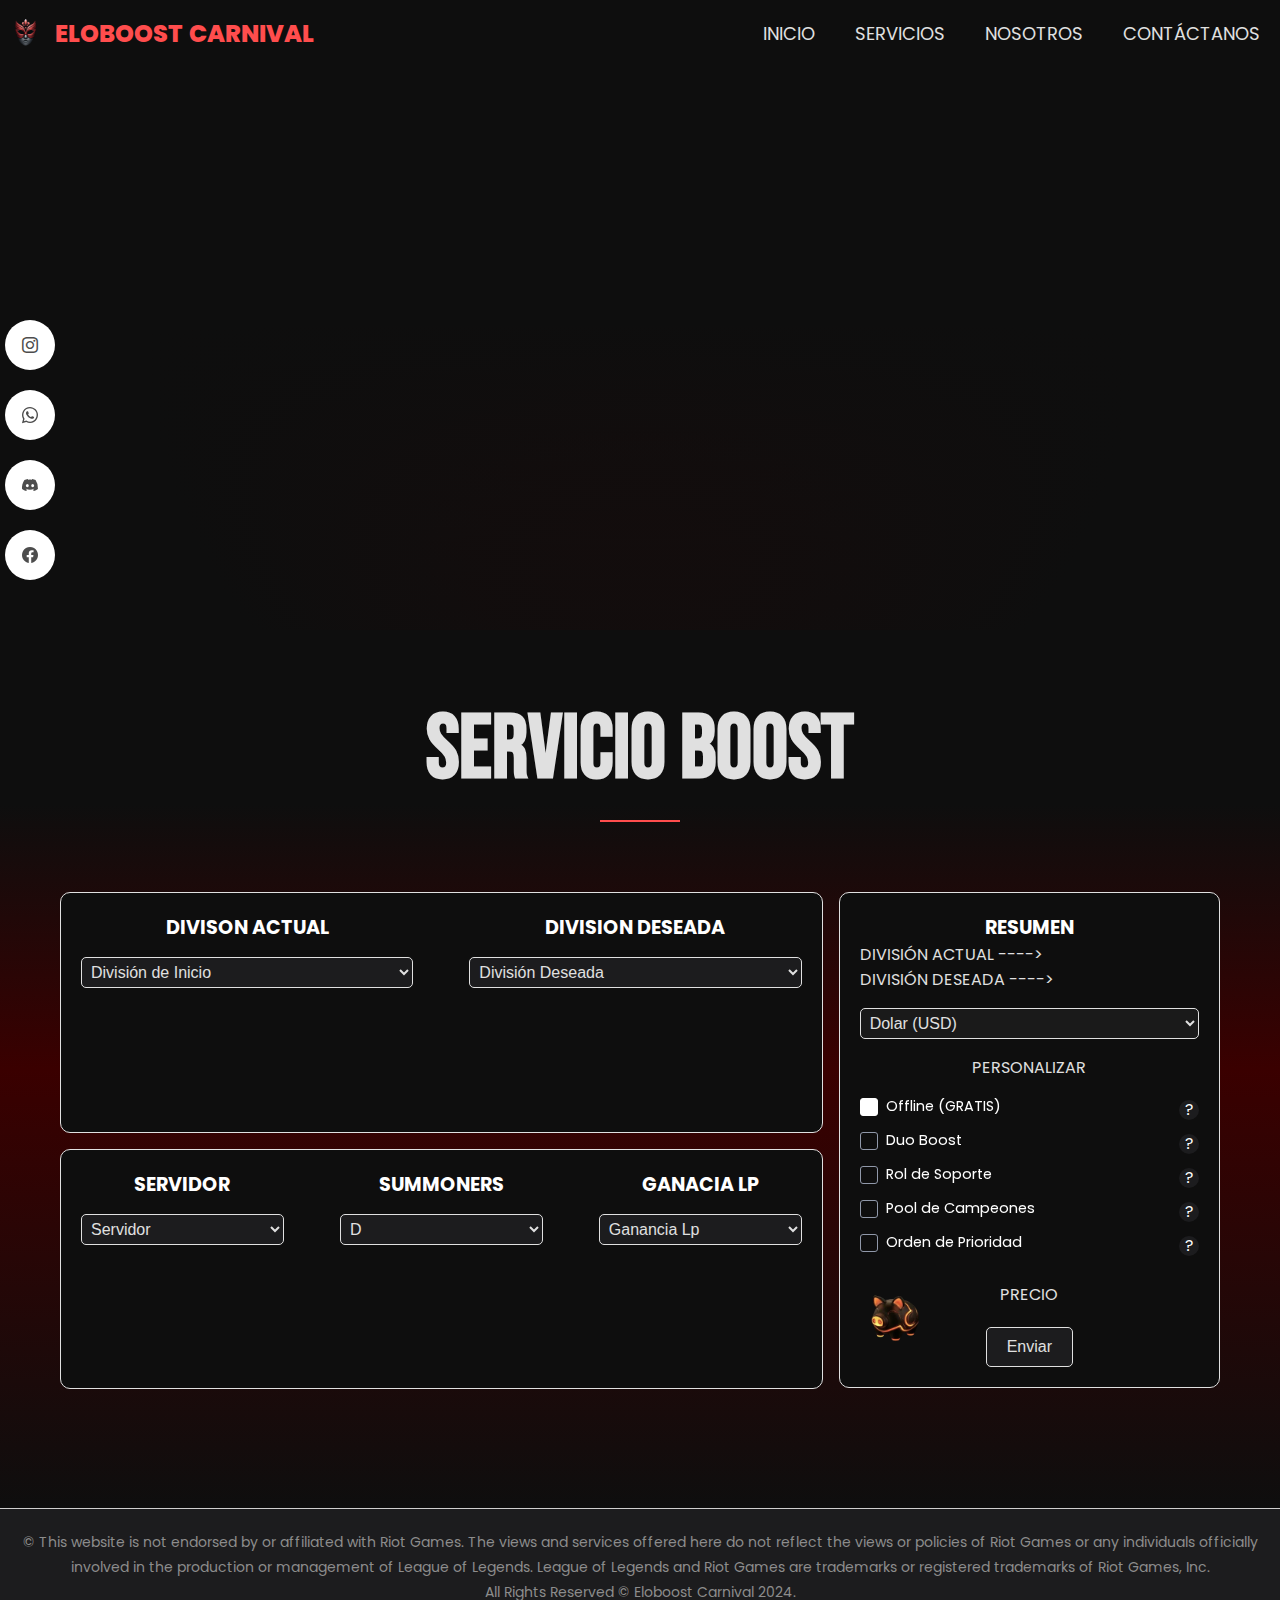
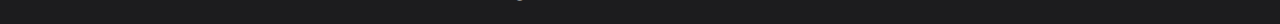
==== commit c23a4b73: "Se modifco el diseño de la pagina en general" ====
--- a/boost.html
+++ b/boost.html
@@ -3,6 +3,7 @@
   <head>
     <meta http-equiv="Content-Type" content="text/html; charset=UTF-8" />
     <link rel="stylesheet" href="/css/boost.css" />
+    <link rel="stylesheet" href="https://cdn.jsdelivr.net/npm/bootstrap-icons@1.11.3/font/bootstrap-icons.min.css"/>
     <link rel="icon" href="/assets/icon/carnivalLogo.ico" />
     <title>Eloboost Carnival</title>
   </head>
@@ -227,13 +228,36 @@
     <footer>
       <div id="footer"></div>
     </footer>
-    <div id="socialMediaLinks">
-      <a href="index.html" class="social-btn idioma-btn"><img src="/assets/icon/idioma.svg" alt="Lenguages Icon" /></a>
-      <a href="https://whatsapp.com" target="_blank" class="social-btn whatsapp-btn"><img src="/assets/icon/whatsapp.svg" alt="Whatsapp Icon" /></a>
-      <a href="https://discord.gg/PqwCrHysCX" target="_blank" class="social-btn discord-btn"><img src="/assets/icon/discord.svg" alt="Discord Icon" /></a>
-      <a href="https://www.facebook.com/EloboostCarnival" target="_blank" class="social-btn fb-btn"><img src="/assets/icon/facebook.svg" alt="Facebook Icon" /></a>
-      <a href="https://www.instagram.com/eloboostcarnival/" target="_blank" class="social-btn insta-btn"><img src="/assets/icon/instagram.svg" alt="Instagram Icon" /></a>
-    </div>
+    <ul class="example-2">
+      <li class="icon-content">
+          <a href="https://www.instagram.com/eloboostcarnival/" target="_blank" aria-label="Instagram" data-social="instagram">
+            <div class="filled"></div>
+            <i class="bi bi-instagram"></i> 
+          </a>
+          <div class="tooltip">Instagram</div>
+        </li>
+        <li class="icon-content">
+          <a href="https://wa.me/541138555057" target="_blank" aria-label="WhatsApp" data-social="whatsapp">
+            <div class="filled"></div>
+            <i class="bi bi-whatsapp"></i> 
+          </a>
+          <div class="tooltip">WhatsApp</div>
+        </li>
+        <li class="icon-content">
+          <a href="https://discord.gg/PqwCrHysCX"  target="_blank" aria-label="Discord" data-social="discord">
+            <div class="filled"></div>
+            <i class="bi bi-discord"></i>
+          </a>
+          <div class="tooltip">Discord</div>
+        </li>
+        <li class="icon-content">
+          <a href="https://www.facebook.com/EloboostCarnival" target="_blank" aria-label="Facebook" data-social="facebook">
+            <div class="filled"></div>
+            <i class="bi bi-facebook"></i>
+          </a>
+          <div class="tooltip">Facebook</div>
+        </li>
+    </ul>
     <script type="module" src="/js/main.js"></script>
     <script src="/js/calculoBoost.js"></script>
     <script src="/js/enviarPedidoBoost.js"></script>
--- a/css/boost.css
+++ b/css/boost.css
@@ -342,7 +342,7 @@
 
 /* Tooltips */
 .tooltip {
-    margin-left: 5px;
+    margin-left: relative;
 }
 
 .tooltip:hover .tooltiptext {
@@ -434,7 +434,115 @@
 .btn-dark {
     border: 1px solid var(--color-borde);
 }
-/* Footer*/
+/*redes sociales*/
+ul {
+    list-style: none;
+}
+
+.example-2 {
+    position: fixed; /* Cambiar a posición fija */
+    top: 50%; /* Centrar verticalmente */
+    left: 0; /* Cambiar a la izquierda de la pantalla */
+    transform: translateY(-50%); /* Ajustar para centrar completamente */
+    display: flex; /* Flexbox para alinear los iconos en una fila */
+    flex-direction: column; /* Alinear en columna */
+    margin: 0; /* Eliminar márgenes predeterminados */
+    padding: 0; /* Eliminar relleno predeterminado */
+    margin-left: 5px; /* Margen izquierdo */
+    z-index: 1000; /* Asegurarse de que esté por encima de otros elementos */
+}
+
+.example-2 .icon-content {
+    margin: 10px 0; /* Separar los iconos verticalmente */
+    position: relative; /* Mantener el contexto de posición para los tooltips */
+}
+.example-2 .icon-content .tooltip {
+    position: absolute;
+    top: 100%; /* Mantener en la parte inferior del icono */
+    left: 100%; /* A la derecha del icono */
+    transform: translateY(0); /* Remover el desplazamiento de 200% */
+    color: #fff;
+    padding: 6px 10px;
+    border-radius: 5px;
+    opacity: 0;
+    visibility: hidden;
+    font-size: 14px;
+    transition: all 0.3s ease;
+}
+
+.example-2 .icon-content:hover .tooltip {
+    opacity: 1;
+    visibility: visible;
+    top: -10px; /* Ajustar la posición al hacer hover */
+}
+
+.example-2 .icon-content a {
+    position: relative;
+    overflow: hidden;
+    display: flex;
+    justify-content: center;
+    align-items: center;
+    width: 50px;
+    height: 50px;
+    border-radius: 50%;
+    color: #4d4d4d;
+    background-color: #fff;
+    transition: all 0.3s ease-in-out;
+}
+
+.example-2 .icon-content a:hover {
+    box-shadow: 3px 2px 45px 0px rgb(0 0 0 / 12%);
+}
+
+.example-2 .icon-content a svg {
+    position: relative;
+    z-index: 1;
+    width: 30px;
+    height: 30px;
+}
+
+.example-2 .icon-content a:hover {
+    color: white;
+}
+
+.example-2 .icon-content a .filled {
+    position: absolute;
+    top: auto;
+    bottom: 0;
+    left: 0;
+    width: 100%;
+    height: 0;
+    background-color: #000;
+    transition: all 0.3s ease-in-out;
+    z-index: 1; /* Colocar el fondo en un nivel inferior */
+}
+.example-2 .icon-content a i {
+    position: relative;
+    z-index: 2; /* Asegurar que el icono esté por encima del fondo */
+}
+.example-2 .icon-content a:hover .filled {
+    height: 100%;
+}
+
+.example-2 .icon-content a[data-social="instagram"] .filled,
+.example-2 .icon-content a[data-social="instagram"] ~ .tooltip {
+    background: linear-gradient(45deg, #405de6, #5b51db, #b33ab4, #c135b4, #e1306c, #fd1f1f);
+}
+
+.example-2 .icon-content a[data-social="whatsapp"] .filled,
+.example-2 .icon-content a[data-social="whatsapp"] ~ .tooltip {
+    background-color: #25D366;
+}
+
+.example-2 .icon-content a[data-social="discord"] .filled,
+.example-2 .icon-content a[data-social="discord"] ~ .tooltip {
+    background-color: #7289DA;
+}
+
+.example-2 .icon-content a[data-social="facebook"] .filled,
+.example-2 .icon-content a[data-social="facebook"] ~ .tooltip {
+    background-color: #1877F2;
+}
 .footer-content {
     background-color: #1C1C1E; /* Gris metálico oscuro */
     padding: 20px;
@@ -447,51 +555,6 @@
     font-size: 14px;
     color: #8C8C8C; /* Gris metálico claro */
 }
-/*Redes sociales*/
-#socialMediaLinks {
-    position: fixed;
-    top: 50%;
-    left: 20px;
-    transform: translateY(-50%);
-    z-index: 100; /* Asegúrate de que los botones estén por encima del contenido */
-}
-  
-.social-btn {
-    display: block;
-    margin: 10px 0;
-    width: 40px;
-    height: 40px;
-    text-align: center;
-    line-height: 40px;
-    background-color: #555;
-    color: white;
-    border-radius: 50%;
-    font-size: 20px;
-    text-decoration: none;
-    transition: background-color 0.3s;
-}
-  
-.social-btn:hover {
-    background-color: #CFCFCF; /* Cambia el color al pasar el ratón */
-}
- 
-/* Estilos específicos para cada red social */
-.whatsapp-btn {
-    background-color: #25D366; /* Facebook blue */
-}
-.idioma-btn {
-    background-color: #FF8C00; /* Facebook blue */
-}
-.fb-btn {
-    background-color: #1da1f2; /* Facebook blue */
-}
-.discord-btn {
-    background-color: #3b5998; /* discord blue */
-}
-.insta-btn {
-    background-color: #e1306c; /* Instagram pink */
-}
-
 @media(max-width:911px){
     .menu{
         padding: 20px;
@@ -567,23 +630,46 @@
         padding: 8px 16px;
     }
 
+    /* Redes sociales*/
+    .example-2 {
+        left: 10px; /* Mover al lado izquierdo */
+        top: 60%; /* Ajustar posición vertical */
+        transform: translateY(-50%);
+        margin-right: 0; /* Eliminar margen derecho */
+    }
+
+    .example-2 .icon-content {
+        margin: 6px 0; /* Reducir espacio entre iconos */
+    }
+
+    .example-2 .icon-content a {
+        width: 35px; /* Reducir tamaño de iconos */
+        height: 35px;
+    }
+
+    .example-2 .icon-content a svg {
+        width: 20px; /* Ajustar tamaño de los SVG */
+        height: 20px;
+    }
+
+    .example-2 .icon-content .tooltip {
+        left: 100%; /* Posicionar el tooltip a la derecha del icono */
+        right: auto; /* Desactivar el ajuste a la izquierda */
+        transform: translateY(0); /* Mantener en línea vertical */
+        font-size: 10px; /* Reducir tamaño de fuente */
+        padding: 3px 6px; /* Ajustar padding */
+    }
+
+    .example-2 .icon-content:hover .tooltip {
+        top: -10px; /* Ajustar ligeramente para buena visibilidad */
+    }
+     
     /* Ajustes para el footer */
     .footer-content {
         padding: 15px;
-    }
-
-    /* Ajustes para redes sociales */
-    #socialMediaLinks {
-        left: 10px;
-    }
-
-    /* Ajustes para botones de redes sociales */
-    .social-btn {
-        width: 35px;
-        height: 35px;
-        font-size: 18px;
-    }
+    }  
     .footer-bg {
+        font-size: 12px; /* Reducir el tamaño de la fuente */
         padding: 30px;
     }
     
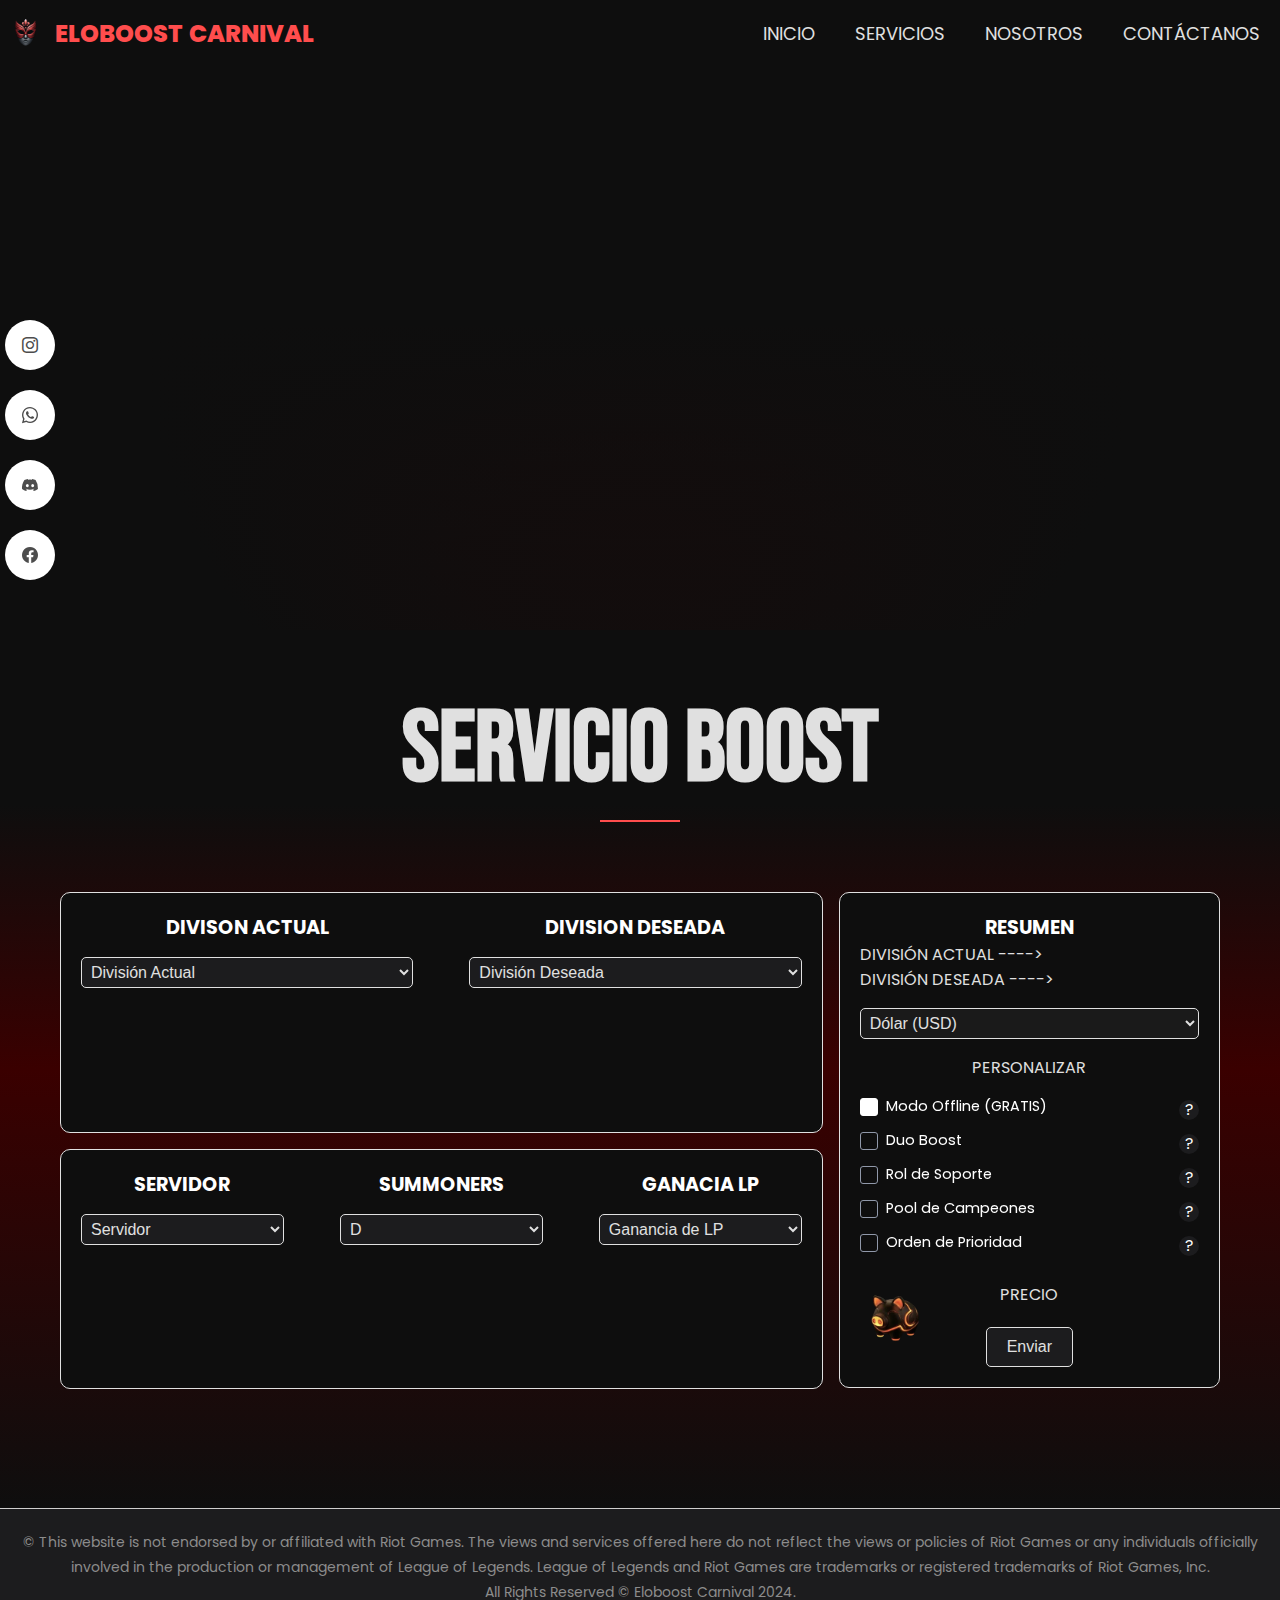
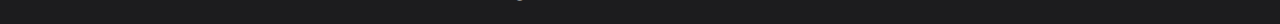
==== commit 0fa2ceb3: "Mejorar de la ortografía y el SEO" ====
--- a/boost.html
+++ b/boost.html
@@ -1,17 +1,28 @@
 <!DOCTYPE html>
 <html lang="es">
   <head>
-    <meta http-equiv="Content-Type" content="text/html; charset=UTF-8" />
+    <meta charset="UTF-8"  />
+    <meta name="viewport" content="width=device-width, initial-scale=1.0">
+    <meta name="description" content="ELOBOOST CARNIVAL ofrece los mejores servicios de elo boost para League of Legends y Valorant, ayudando a los jugadores a alcanzar sus metas de clasificación. Únete y mejora tu experiencia de juego.">
+    <meta property="og:description" content="El mejor servicio de elo boost para LoL y Valorant." />
+    <meta property="og:url" content="https://eloboostcarnival-s.onrender.com/" />
+    <meta property="og:image" content="https://eloboostcarnival-s.onrender.com/assets/images/Eloboost_Carnival_1200px.png" />
+    <meta property="og:type" content="website" />
+    <meta name="twitter:card" content="summary_large_image" />
+    <meta name="twitter:title" content="ELOBOOST CARNIVAL - Mejora tu Clasificación en LoL y Valorant" />
+    <meta name="twitter:description" content="El mejor servicio de elo boost para LoL y Valorant." />
+    <meta name="twitter:url" content="https://eloboostcarnival-s.onrender.com/" />
+    <meta name="twitter:image" content="https://eloboostcarnival-s.onrender.com/assets/images/Eloboost_Carnival_1200px.png" />
     <link rel="stylesheet" href="/css/boost.css" />
     <link rel="stylesheet" href="https://cdn.jsdelivr.net/npm/bootstrap-icons@1.11.3/font/bootstrap-icons.min.css"/>
     <link rel="icon" href="/assets/icon/carnivalLogo.ico" />
-    <title>Eloboost Carnival</title>
+    <title>ELOBOOST CARNIVAL - Mejora tu Clasificación en LoL y Valorant</title>
   </head>
   <body>
     <div id="header"></div>
     <main>
       <div class="boost-txt">
-        <h2 data-i18n="boost_header_title"></h2>
+        <h1 data-i18n="boost_header_title"></h1>
         <hr />
       </div>
       <form id="form">
@@ -20,7 +31,7 @@
               <div class="service-box">
                 <h3 data-i18n="boost_starting"></h3>
                 <select id="divisionInicio" required>
-                  <option selected data-i18n="boost.starting_division"></option>
+                  <option disabled selected data-i18n="boost.starting_division"></option>
                   <option value="1" data-i18n="boost.iron_4"></option>
                   <option value="2" data-i18n="boost.iron_3"></option>
                   <option value="3" data-i18n="boost.iron_2"></option>
@@ -55,7 +66,7 @@
               <div class="service-box">
                 <h3 data-i18n="boost_desired"></h3>
                 <select id="divisionDeseada" required>
-                  <option selected data-i18n="boost.desired_division"></option>
+                  <option disabled selected data-i18n="boost.desired_division"></option>
                   <option value="1" data-i18n="boost.iron_4"></option>
                   <option value="2" data-i18n="boost.iron_3"></option>
                   <option value="3" data-i18n="boost.iron_2"></option>
@@ -92,7 +103,7 @@
               <div class="service-box">
                   <h3 data-i18n="boost_server"></h3>
                   <select id="servidor">
-                      <option selected data-i18n="boost.server"></option>
+                      <option disabled selected data-i18n="boost.server"></option>
                       <option value="1" data-i18n="boost.server_las"></option>
                       <option value="2" data-i18n="boost.server_br"></option>
                       <option value="3" data-i18n="boost.server_na"></option>
@@ -109,7 +120,7 @@
               <div class="service-box">
                 <h3 data-i18n="boost_profit_lp"></h3>
                   <select id="ganaciaLP" required>
-                    <option selected data-i18n="boost.lp_gain"></option>
+                    <option disabled selected data-i18n="boost.lp_gain"></option>
                     <option value="1" data-i18n="boost.less_than_18"></option>
                     <option value="2" data-i18n="boost.between_20_21"></option>
                     <option value="3" data-i18n="boost.more_than_22"></option>
@@ -232,28 +243,28 @@
       <li class="icon-content">
           <a href="https://www.instagram.com/eloboostcarnival/" target="_blank" aria-label="Instagram" data-social="instagram">
             <div class="filled"></div>
-            <i class="bi bi-instagram"></i> 
+            <i class="bi bi-instagram" aria-hidden="true"></i> 
           </a>
           <div class="tooltip">Instagram</div>
         </li>
         <li class="icon-content">
           <a href="https://wa.me/541138555057" target="_blank" aria-label="WhatsApp" data-social="whatsapp">
             <div class="filled"></div>
-            <i class="bi bi-whatsapp"></i> 
+            <i class="bi bi-whatsapp" aria-hidden="true"></i> 
           </a>
           <div class="tooltip">WhatsApp</div>
         </li>
         <li class="icon-content">
           <a href="https://discord.gg/PqwCrHysCX"  target="_blank" aria-label="Discord" data-social="discord">
             <div class="filled"></div>
-            <i class="bi bi-discord"></i>
+            <i class="bi bi-discord" aria-hidden="true"></i>
           </a>
           <div class="tooltip">Discord</div>
         </li>
         <li class="icon-content">
           <a href="https://www.facebook.com/EloboostCarnival" target="_blank" aria-label="Facebook" data-social="facebook">
             <div class="filled"></div>
-            <i class="bi bi-facebook"></i>
+            <i class="bi bi-facebook" aria-hidden="true"></i>
           </a>
           <div class="tooltip">Facebook</div>
         </li>
--- a/css/boost.css
+++ b/css/boost.css
@@ -91,8 +91,16 @@
     cursor: pointer;
     display: none;
 }
+h1 {
+    font-size: 100px;
+    line-height: 100px;
+    color: #e0e0e0; /* Blanco metálico */
+    text-transform: uppercase;
+    font-family: "Bebas Neue", cursive;
+    margin-bottom: 20px;
+}
 h2 {
-    font-size: 90px;
+    font-size: 80px;
     line-height: 100px;
     color: #e0e0e0; /* Blanco metálico */
     text-transform: uppercase;
@@ -579,9 +587,13 @@
     .header {
         min-height: 0vh;
     }
-    h2 {
+    h1{
         font-size: 70px;
         line-height: 80px;
+    }
+    h2{
+        font-size: 50px;
+        line-height: 70px;
     }
     p {
         margin: 15px 0;
